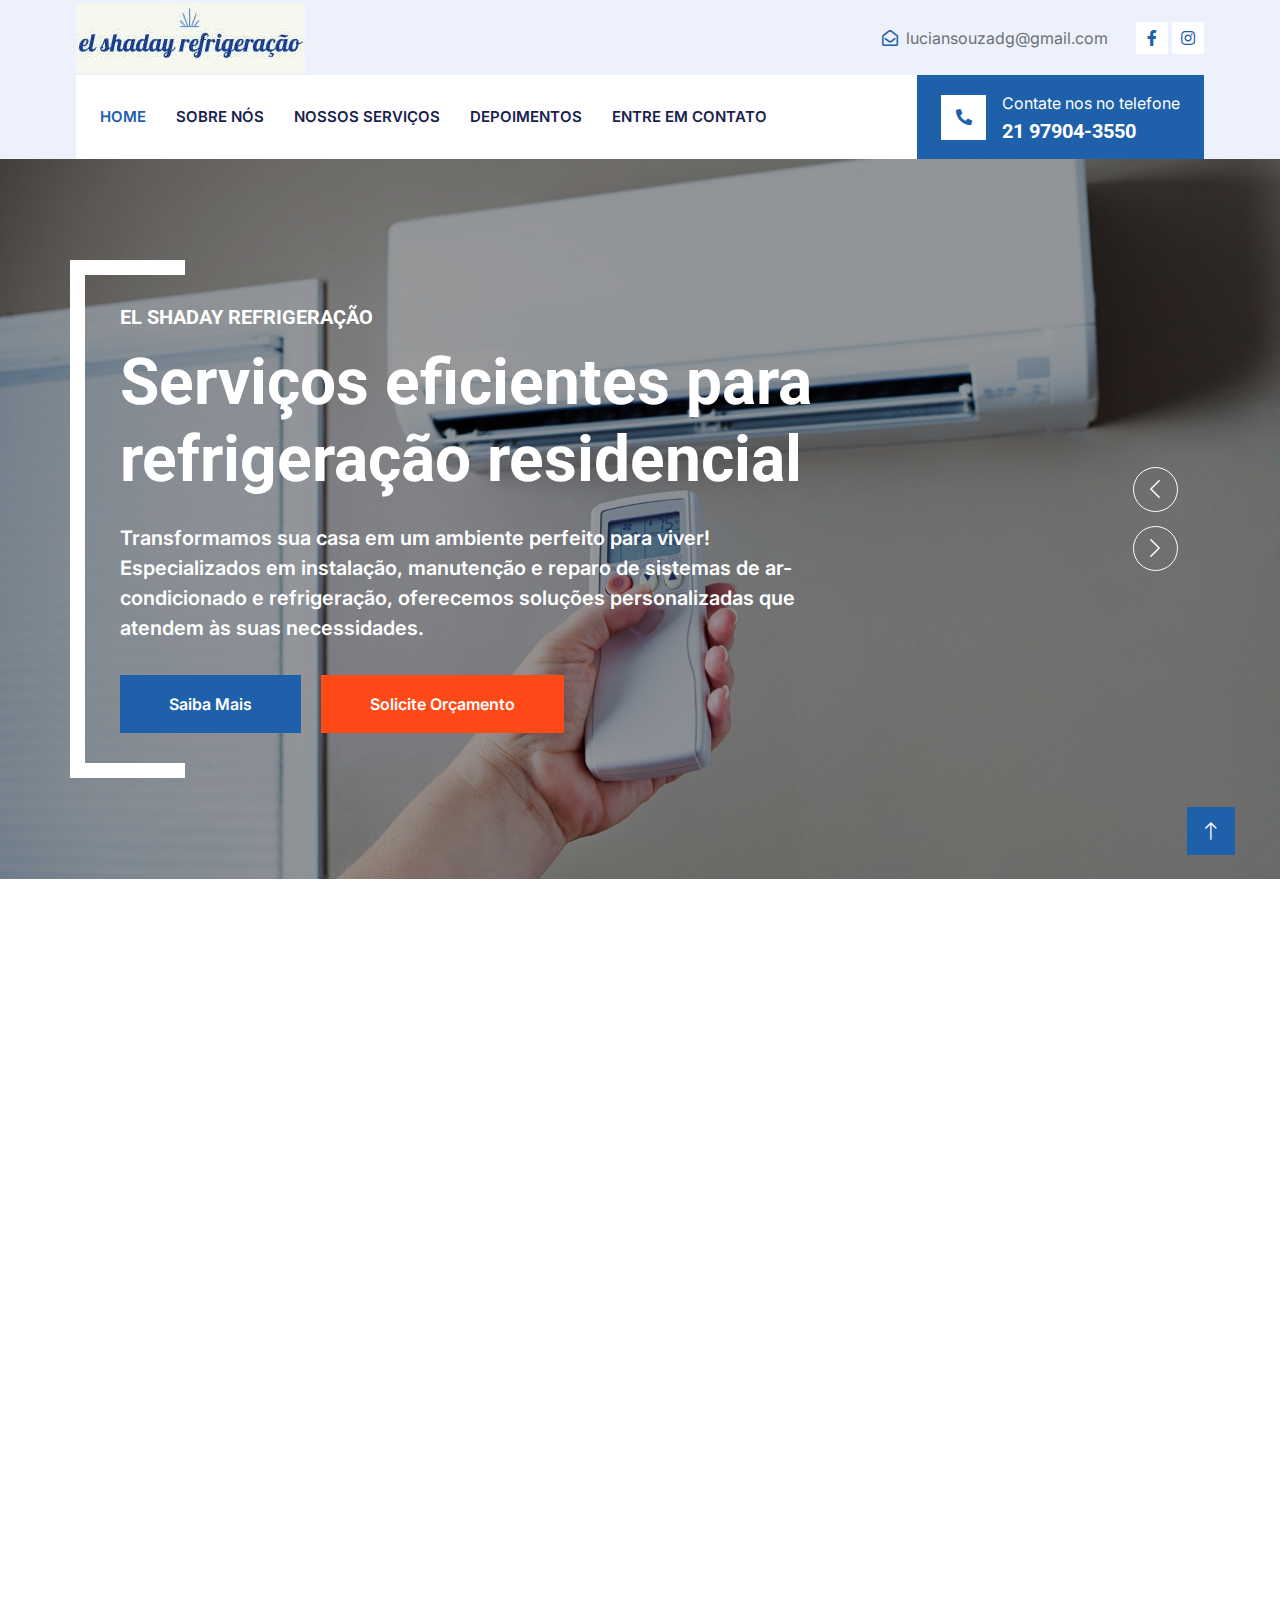
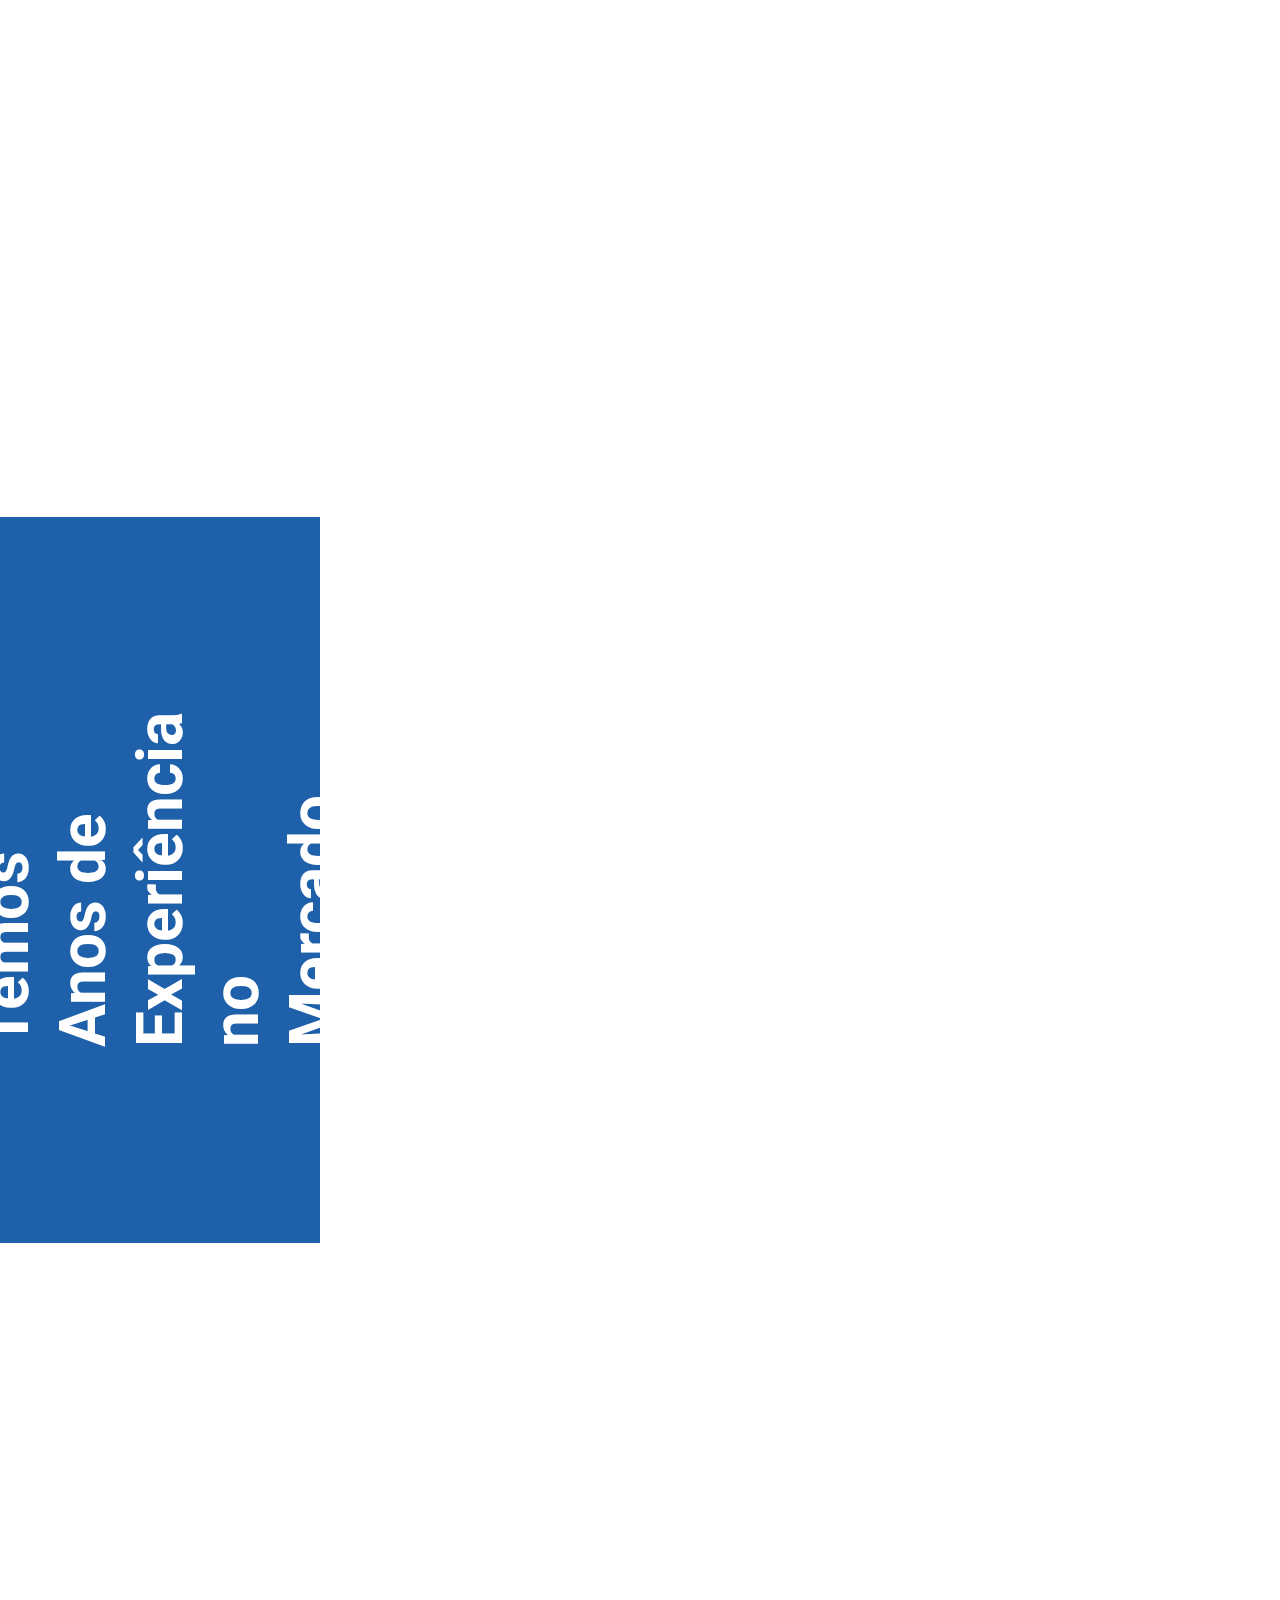
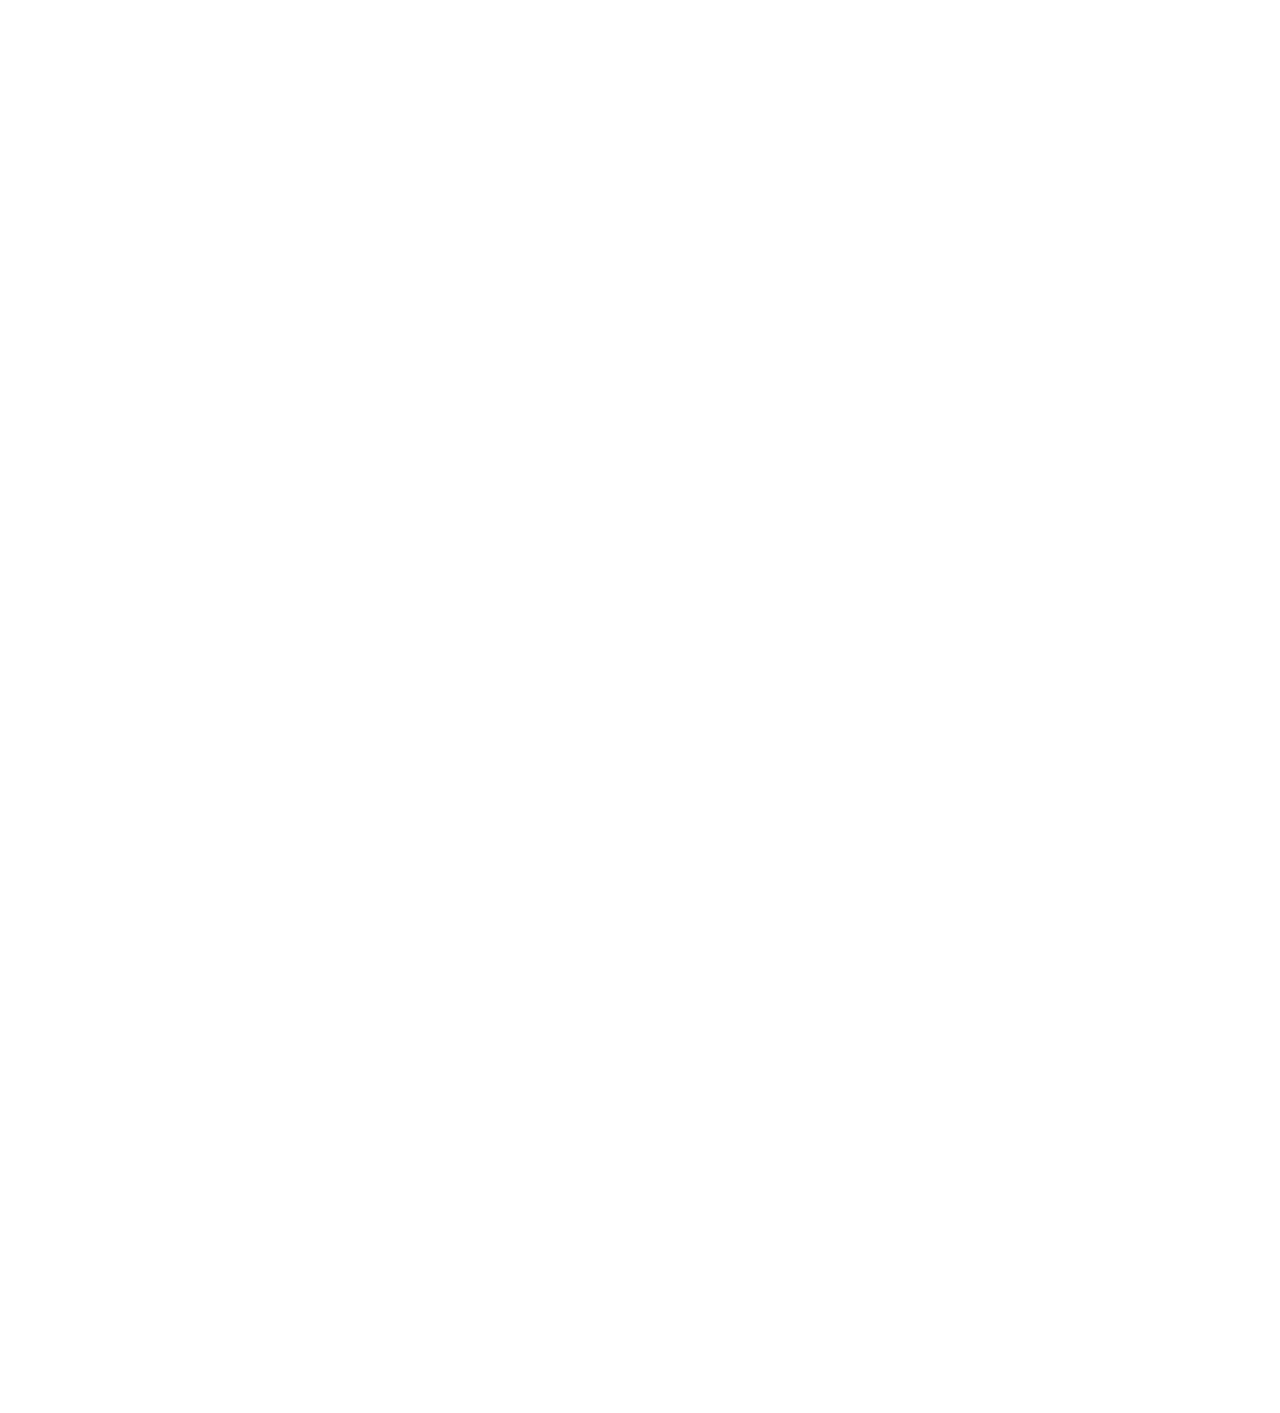
==== index.html @ 1638202d "Ajuste telefone" ====
<!DOCTYPE html>
<html lang="pt-br">

<head>
    <meta charset="utf-8">
    <title>El Shaday - Refrigeração</title>
    <meta content="width=device-width, initial-scale=1.0" name="viewport">
    <meta content="" name="keywords">
    <meta content="" name="description">

    <!-- Favicon -->
    <link href="img/favicon.ico" rel="icon">

    <!-- Google Web Fonts -->
    <link rel="preconnect" href="https://fonts.googleapis.com">
    <link rel="preconnect" href="https://fonts.gstatic.com" crossorigin>
    <link href="https://fonts.googleapis.com/css2?family=Inter:wght@400;600&family=Roboto:wght@500;700&display=swap" rel="stylesheet">

    <!-- Fonte dos Ícones Stylesheet -->
    <link href="https://cdnjs.cloudflare.com/ajax/libs/font-awesome/5.10.0/css/all.min.css" rel="stylesheet">
    <link href="https://cdn.jsdelivr.net/npm/bootstrap-icons@1.4.1/font/bootstrap-icons.css" rel="stylesheet">

    <!-- Bibliotecas do Stylesheet -->
    <link href="lib/animate/animate.min.css" rel="stylesheet">
    <link href="lib/owlcarousel/assets/owl.carousel.min.css" rel="stylesheet">
    <link href="lib/tempusdominus/css/tempusdominus-bootstrap-4.min.css" rel="stylesheet" />

    <!-- Customização do Stylesheet Bootstrap  -->
    <link href="css/bootstrap.min.css" rel="stylesheet">

    <!-- Stylesheet do Template -->
    <link href="css/style.css" rel="stylesheet">
</head>

<body>
    <!-- Loading de carregamento da página -->
    <div id="spinner" class="show bg-white position-fixed translate-middle w-100 vh-100 top-50 start-50 d-flex align-items-center justify-content-center">
        <div class="spinner-border text-primary" style="width: 3rem; height: 3rem;" role="status">
            <span class="sr-only">Loading...</span>
        </div>
    </div>
    <!-- Loading de carregamento da página -->


    <!-- Menu do topo do site -->
    <div class="container-fluid bg-light d-none d-lg-block">
        <div class="row align-items-center top-bar">
            <div class="col-lg-3 col-md-12 text-center text-lg-start">
                <a href="" class="navbar-brand m-0 p-0">
                    <img src="img/logo.jpg" alt="">
                </a>
            </div>
            <div class="col-lg-9 col-md-12 text-end">
                <div class="h-100 d-inline-flex align-items-center me-4">
                    <i class="far fa-envelope-open text-primary me-2"></i>
                    <p class="m-0">luciansouzadg@gmail.com</p>
                </div>
                <div class="h-100 d-inline-flex align-items-center">
                    <a class="btn btn-sm-square bg-white text-primary me-1" href=""><i class="fab fa-facebook-f"></i></a>
                    <a class="btn btn-sm-square bg-white text-primary me-0" href="https://www.instagram.com/elshadayrefrigeracao2013" target="_blank"><i class="fab fa-instagram"></i></a>
                </div>
            </div>
        </div>
    </div>
    <!-- Final do  menu do topo do site -->


    <!-- Início do Menu do Site -->
    <div class="container-fluid nav-bar bg-light">
        <nav class="navbar navbar-expand-lg navbar-light bg-white p-3 py-lg-0 px-lg-4">
            <button class="navbar-toggler" type="button" data-bs-toggle="collapse" data-bs-target="#navbarCollapse">
                <span class="fa fa-bars"></span>
            </button>
            <div class="collapse navbar-collapse" id="navbarCollapse">
                <div class="navbar-nav me-auto">
                    <a href="index.html" class="nav-item nav-link active" id="home">Home</a>
                    <a href="#about" class="nav-item nav-link">Sobre Nós</a>
                    <a href="#services" class="nav-item nav-link">Nossos Serviços</a>
                    <a href="#testimonial" class="nav-item nav-link">Depoimentos</a>
                    <a href="#request" class="nav-item nav-link">Entre em Contato</a>
                </div>
                <div class="mt-4 mt-lg-0 me-lg-n4 py-3 px-4 bg-primary d-flex align-items-center">
                    <div class="d-flex flex-shrink-0 align-items-center justify-content-center bg-white" style="width: 45px; height: 45px;">
                        <i class="fa fa-phone-alt text-primary"></i>
                    </div>
                    <div class="ms-3">
                        <p class="mb-1 text-white">Contate nos no telefone</p>
                        <h5 class="m-0 text-white">21 97904-3550</h5>
                    </div>
                </div>
            </div>
        </nav>
    </div>
    <!-- Final do Menu do Site -->

    <!-- Início do Carousel Da Home -->
    <div class="container-fluid p-0 mb-5">
        <div class="owl-carousel header-carousel position-relative">
            <div class="owl-carousel-item position-relative">
                <img class="img-fluid" src="img/carousel-1.jpg" alt="">
                <div class="position-absolute top-0 start-0 w-100 h-100 d-flex align-items-center" style="background: rgba(0, 0, 0, .4);">
                    <div class="container">
                        <div class="row justify-content-start">
                            <div class="col-10 col-lg-8">
                                <h5 class="text-white text-uppercase mb-3 animated slideInDown">El Shaday Refrigeração</h5>
                                <h1 class="display-3 text-white animated slideInDown mb-4">Serviços eficientes para refrigeração residencial</h1>
                                <p class="fs-5 fw-medium text-white mb-4 pb-2">Transformamos sua casa em um ambiente perfeito para viver! Especializados em instalação, manutenção e reparo de sistemas de ar-condicionado e refrigeração, oferecemos soluções personalizadas que atendem às suas necessidades.</p>
                                <a href="#about" class="btn btn-primary py-md-3 px-md-5 me-3 animated slideInLeft">Saiba Mais</a>
                                <a href="#contactus" class="btn btn-secondary py-md-3 px-md-5 animated slideInRight">Solicite Orçamento</a>
                            </div>
                        </div>
                    </div>
                </div>
            </div>
            <div class="owl-carousel-item position-relative">
                <img class="img-fluid" src="img/carousel-2.jpg" alt="">
                <div class="position-absolute top-0 start-0 w-100 h-100 d-flex align-items-center" style="background: rgba(0, 0, 0, .4);">
                    <div class="container">
                        <div class="row justify-content-start">
                            <div class="col-10 col-lg-8">
                                <h5 class="text-white text-uppercase mb-3 animated slideInDown">El Shaday Refrigeração</h5>
                                <h1 class="display-3 text-white animated slideInDown mb-4">Melhor qualidade para sua empresa</h1>
                                <p class="fs-5 fw-medium text-white mb-4 pb-2">Nosso serviço é especializado na instalação, manutenção e reparo de sistemas de refrigeração utilizados em ambientes empresariais. Além disso, o serviço pode oferecer soluções personalizadas para atender às necessidades específicas de cada negócio.</p>
                                <a href="#about" class="btn btn-primary py-md-3 px-md-5 me-3 animated slideInLeft">Saiba Mais</a>
                                <a href="#contactus" class="btn btn-secondary py-md-3 px-md-5 animated slideInRight">Solicite Orçamento</a>
                            </div>
                        </div>
                    </div>
                </div>
            </div>
        </div>
    </div>
    <!-- Final do Carousel Da Home -->

    <!-- Início da Seção Serviços -->
    <div class="container-xxl py-5">
        <div class="container">
            <div class="row g-4">
                <div class="col-lg-4 col-md-6 service-item-top wow fadeInUp" data-wow-delay="0.1s">
                    <div class="overflow-hidden">
                        <img class="img-fluid w-100 h-100" src="img/service-1.jpg" alt="">
                    </div>
                    <div class="d-flex align-items-center justify-content-between bg-light p-4">
                        <h5 class="text-truncate me-3 mb-0">Trabalhos Residenciais</h5>
                        <a class="btn btn-square btn-outline-primary border-2 border-white flex-shrink-0" href=""><i class="fa fa-arrow-right"></i></a>
                    </div>
                </div>
                <div class="col-lg-4 col-md-6 service-item-top wow fadeInUp" data-wow-delay="0.3s">
                    <div class="overflow-hidden">
                        <img class="img-fluid w-100 h-100" src="img/service-2.jpg" alt="">
                    </div>
                    <div class="d-flex align-items-center justify-content-between bg-light p-4">
                        <h5 class="text-truncate me-3 mb-0">Trabalhos Comerciais</h5>
                        <a class="btn btn-square btn-outline-primary border-2 border-white flex-shrink-0" href=""><i class="fa fa-arrow-right"></i></a>
                    </div>
                </div>
                <div class="col-lg-4 col-md-6 service-item-top wow fadeInUp" data-wow-delay="0.5s">
                    <div class="overflow-hidden">
                        <img class="img-fluid w-100 h-100" src="img/service-3.jpg" alt="">
                    </div>
                    <div class="d-flex align-items-center justify-content-between bg-light p-4">
                        <h5 class="text-truncate me-3 mb-0">Pinturas e Serviços em Geral</h5>
                        <a class="btn btn-square btn-outline-primary border-2 border-white flex-shrink-0" href=""><i class="fa fa-arrow-right"></i></a>
                    </div>
                </div>
            </div>
        </div>
    </div>
    <!-- Final da Seção Serviços -->

    <!-- Início da Seção Sobre Nós -->
    <div class="container-xxl py-5" id="about">
        <div class="container">
            <div class="row g-5">
                <div class="col-lg-6 wow fadeInUp" data-wow-delay="0.1s">
                    <h6 class="text-secondary text-uppercase">Sobre Nós</h6>
                    <h1 class="mb-4">Temos anos de experiência no mercado</h1>
                    <p class="mb-4">Uma empresa de refrigeração é especializada no fornecimento de soluções e serviços relacionados ao controle de temperatura, climatização e refrigeração para ambientes comerciais, industriais ou residenciais.</p>
                    <p>Além fazermos obras, pinturas e serviços em geral, oferecemos soluções completas para construção, reforma, manutenção e acabamento em imóveis residenciais, comerciais.</p>
                    <p class="fw-medium text-primary"><i class="fa fa-check text-success me-3"></i>Manutenções residencial e comercial de Ar Condicionados e geladeiras</p>
                    <p class="fw-medium text-primary"><i class="fa fa-check text-success me-3"></i>Reformas, Pinturas e Serviços em Geral</p>
                    <p class="fw-medium text-primary"><i class="fa fa-check text-success me-3"></i>Serviços de qualidade a preços acessíveis</p>
                    <div class="bg-primary d-flex align-items-center p-4 mt-5">
                        <div class="d-flex flex-shrink-0 align-items-center justify-content-center bg-white" style="width: 60px; height: 60px;">
                            <i class="fa fa-phone-alt fa-2x text-primary"></i>
                        </div>
                        <div class="ms-3">
                            <p class="fs-5 fw-medium mb-2 text-white">Contate nos no telefone</p>
                            <h3 class="m-0 text-white">21 97904-3550</h3>
                        </div>
                    </div>
                </div>
                <div class="col-lg-6 pt-4" style="min-height: 500px;">
                    <div class="position-relative h-100 wow fadeInUp" data-wow-delay="0.5s">
                        <img class="position-absolute img-fluid w-100 h-100" src="img/about-1.jpg" style="object-fit: cover; padding: 0 0 50px 100px;" alt="">
                        <img class="position-absolute start-0 bottom-0 img-fluid bg-white pt-2 pe-2 w-50 h-50" src="img/about-2.jpg" style="object-fit: cover;" alt="">
                    </div>
                </div>
            </div>
        </div>
    </div>
    <!-- Final da Seção Sobre Nós -->

    <!-- Início da Seção Serviços -->
    <div class="container-fluid py-5 px-4 px-lg-0" id="services">
        <div class="row g-0">
            <div class="col-lg-3 d-none d-lg-flex">
                <div class="d-flex align-items-center justify-content-center bg-primary w-100 h-100">
                    <h1 class="display-3 text-white m-0" style="transform: rotate(-90deg);">Temos Anos de Experiência no Mercado</h1>
                </div>
            </div>
            <div class="col-md-12 col-lg-9">
                <div class="ms-lg-5 ps-lg-5">
                    <div class="text-center text-lg-start wow fadeInUp" data-wow-delay="0.1s">
                        <h6 class="text-secondary text-uppercase">Nossos Serviços</h6>
                        <h1 class="mb-5">Explore todos os nossos Serviços</h1>
                    </div>
                    <div class="owl-carousel service-carousel position-relative wow fadeInUp" data-wow-delay="0.1s">
                        <div class="bg-light p-4">
                            <div class="d-flex align-items-center justify-content-center border border-5 border-white mb-4" style="width: 75px; height: 75px;">
                                <i class="fa fa-hammer fa-2x text-primary"></i>
                            </div>
                            <h4 class="mb-3">Reparos Domésticos</h4>
                            <p>Transforme seu lar em um espaço dos sonhos! Oferecemos serviços de reformas e obras com qualidade e dedicação.Desde pequenas mudanças até grandes projetos para sua residência.</p>
                            <p class="text-primary fw-medium"><i class="fa fa-check text-success me-2"></i>Serviço de Qualidade</p>
                            <p class="text-primary fw-medium"><i class="fa fa-check text-success me-2"></i>Satisfação dos nossos clientes</p>
                            <a href="#request" class="btn bg-white text-primary w-100 mt-2">Solicite já! <i class="fa fa-arrow-right text-secondary ms-2"></i></a>
                        </div>
                        <div class="bg-light p-4">
                            <div class="d-flex align-items-center justify-content-center border border-5 border-white mb-4" style="width: 75px; height: 75px;">
                                <i class="fa fa-snowflake fa-2x text-primary"></i>
                            </div>
                            <h4 class="mb-3">Refrigeração em Geral</h4>
                            <p>Mantenha seu ambiente fresco e confortável com nossos serviços de instalação e manutenção de ar-condicionados e geladeiras! Oferecemos soluções rápidas e eficientes para garantir o melhor desempenho dos seus aparelhos. </p>
                            <p class="text-primary fw-medium"><i class="fa fa-check text-success me-2"></i>Serviço de Qualidade</p>
                            <p class="text-primary fw-medium"><i class="fa fa-check text-success me-2"></i>Satisfação dos nossos clientes</p>
                            <a href="#request" class="btn bg-white text-primary w-100 mt-2">Solicite já! <i class="fa fa-arrow-right text-secondary ms-2"></i></a>
                        </div>
                        <div class="bg-light p-4">
                            <div class="d-flex align-items-center justify-content-center border border-5 border-white mb-4" style="width: 75px; height: 75px;">
                                <i class="fa fa-tint fa-2x text-primary"></i>
                            </div>
                            <h4 class="mb-3">Pintura e Serviços Gerais</h4>
                            <p>Dê uma nova vida aos seus ambientes com nossos serviços de pintura! Transformamos paredes e tetos com qualidade e profissionalismo, utilizando materiais de alta durabilidade.</p>
                            <p class="text-primary fw-medium"><i class="fa fa-check text-success me-2"></i>Serviço de Qualidade</p>
                            <p class="text-primary fw-medium"><i class="fa fa-check text-success me-2"></i>Satisfação dos nossos clientes</p>
                            <a href="#request" class="btn bg-white text-primary w-100 mt-2">Solicite já! <i class="fa fa-arrow-right text-secondary ms-2"></i></a>
                        </div>
                    </div>
                </div>
            </div>
        </div>
    </div>
    <!-- Final da Seção Serviços -->

    <!-- Início do Formulário Fale Conosco -->
    <div class="container-fluid my-5 px-0" id="request">
        <div class="container position-relative wow fadeInUp" data-wow-delay="0.1s" style="margin-top: 0%;" id="contactus">
            <div class="row justify-content-center">
                <div class="col-lg-8">
                    <div class="bg-light text-center p-5">
                        <h1 class="mb-4">Solicite Nossos Serviços</h1>
                        <form form action="https://formsubmit.co/marioreis1236@gmail.com" method="POST">
                            <div class="row g-3">
                                <div class="col-12 col-sm-6">
                                    <input type="text" name="Nome" class="form-control border-0" placeholder="Seu Nome" style="height: 55px;">
                                </div>
                                <div class="col-12 col-sm-6">
                                    <input type="email" name="Email" class="form-control border-0" placeholder="Seu Email" style="height: 55px;">
                                </div>
                                <div class="col-12 col-sm-6">
                                    <input type="text" name="Serviço" class="form-control border-0" placeholder="Qual o Serviço desejado?" style="height: 55px;">
                                </div>
                                <div class="col-12 col-sm-6">
                                    <input type="number" name="Telefone" class="form-control border-0" placeholder="Digite seu Telefone" style="height: 55px;">
                                </div>
                                <div class="col-12-sm-12">
                                    <textarea class="form-control border-0" name="Texto" placeholder="Digite alguma informação adicional"></textarea>
                                </div>
                                <div>
                                    <input type="hidden" name="_next" value="https://elshadayrefrigeracao.netlify.app/contact.html" />
                                    <input type="hidden" name="_captcha" value="false" />
                                </div>
                                <div class="col-12">
                                    <button class="btn btn-primary w-100 py-3" type="submit">Enviar</button>
                                </div>
                            </div>
                        </form>
                    </div>
                </div>
            </div>
        </div>
    </div>
    <!-- Booking End -->

    <!-- Início dos depoimentos -->
    <div class="container-xxl py-5 wow fadeInUp" data-wow-delay="0.1s" id="testimonial">
        <div class="container">
            <div class="text-center">
                <h6 class="text-secondary text-uppercase">Depoimentos</h6>
                <h1 class="mb-5">O que nossos clientes falam!</h1>
            </div>
            <div class="owl-carousel testimonial-carousel position-relative wow fadeInUp" data-wow-delay="0.1s">
                <div class="testimonial-item text-center">
                    <div class="testimonial-text bg-light text-center p-4 mb-4">
                        <p class="mb-0">Contratei a empresa para instalar um sistema de ar-condicionado na minha casa e também para realizar algumas reformas. O atendimento foi excelente e a equipe muito profissional. O resultado final superou minhas expectativas. Agora, estou muito mais confortável em casa!</p>
                    </div>
                    <img class="bg-light rounded-circle p-2 mx-auto mb-2" src="img/testimonial-1.jpg" style="width: 80px; height: 80px;">
                    <div class="mb-2">
                        <small class="fa fa-star text-secondary"></small>
                        <small class="fa fa-star text-secondary"></small>
                        <small class="fa fa-star text-secondary"></small>
                        <small class="fa fa-star text-secondary"></small>
                        <small class="fa fa-star text-secondary"></small>
                    </div>
                    <h5 class="mb-1">Cliente 1</h5>
                </div>
                <div class="testimonial-item text-center">
                    <div class="testimonial-text bg-light text-center p-4 mb-4">
                        <p class="mb-0">Fiquei extremamente satisfeito com o serviço de refrigeração e as obras que fiz com essa equipe. Eles foram rápidos, eficientes e cumpriram todos os prazos. O clima na minha casa melhorou muito! Melhorou muito o bem estar na nossa residência!</p>
                    </div>
                    <img class="bg-light rounded-circle p-2 mx-auto mb-2" src="img/testimonial-2.jpg" style="width: 80px; height: 80px;">
                    <div class="mb-2">
                        <small class="fa fa-star text-secondary"></small>
                        <small class="fa fa-star text-secondary"></small>
                        <small class="fa fa-star text-secondary"></small>
                        <small class="fa fa-star text-secondary"></small>
                        <small class="fa fa-star text-secondary"></small>
                    </div>
                    <h5 class="mb-1">Cliente 2</h5>
                </div>
                <div class="testimonial-item text-center">
                    <div class="testimonial-text bg-light text-center p-4 mb-4">
                        <p class="mb-0">Eu tinha uma necessidade urgente de consertar meu ar-condicionado e também queria fazer algumas pequenas reformas. A equipe foi super atenciosa e resolveu tudo em tempo recorde. O serviço é de alta qualidade, e eu não poderia estar mais feliz!</p>
                    </div>
                    <img class="bg-light rounded-circle p-2 mx-auto mb-2" src="img/testimonial-3.jpg" style="width: 80px; height: 80px;">
                    <div class="mb-2">
                        <small class="fa fa-star text-secondary"></small>
                        <small class="fa fa-star text-secondary"></small>
                        <small class="fa fa-star text-secondary"></small>
                        <small class="fa fa-star text-secondary"></small>
                        <small class="fa fa-star text-secondary"></small>
                    </div>
                    <h5 class="mb-1">Cliente 3</h5>
                </div>
                <div class="testimonial-item text-center">
                    <div class="testimonial-text bg-light text-center p-4 mb-4">
                        <p class="mb-0">Desde o primeiro contato, a equipe se mostrou muito profissional e disposta a ajudar. Fiz a instalação de um novo sistema de refrigeração e também uma reforma no meu escritório. O trabalho ficou impecável e a comunicação foi excelente. Super recomendo!</p>
                    </div>
                    <img class="bg-light rounded-circle p-2 mx-auto mb-2" src="img/testimonial-4.jpg" style="width: 80px; height: 80px;">
                    <div class="mb-2">
                        <small class="fa fa-star text-secondary"></small>
                        <small class="fa fa-star text-secondary"></small>
                        <small class="fa fa-star text-secondary"></small>
                        <small class="fa fa-star text-secondary"></small>
                        <small class="fa fa-star text-secondary"></small>
                    </div>
                    <h5 class="mb-1">Cliente 4</h5>
                </div>
            </div>
        </div>
    </div>
     <!-- Final dos depoimentos -->

     <!-- Início do Rodapé -->
    <div class="container-fluid bg-dark text-light footer pt-5 mt-5 wow fadeIn" data-wow-delay="0.1s">
        <div class="container py-5">
            <div class="row g-5">
                <div class="col-lg-3 col-md-6">
                    <h4 class="text-light mb-4">Endereço</h4>
                    <p class="mb-2"><i class="fa fa-map-marker-alt me-3"></i>Rua XXXXXXX, Bairro XXXXx, Rio de Janeiro - RJ</p>
                    <p class="mb-2"><i class="fa fa-phone-alt me-3"></i>21 97904-3550</p>
                    <p class="mb-2"><i class="fa fa-envelope me-3"></i>luciansouzadg@gmail.com</p>
                    <div class="d-flex pt-2">
                        <a class="btn btn-outline-light btn-social" href=""><i class="fab fa-facebook-f"></i></a>
                        <a class="btn btn-outline-light btn-social" href="https://www.instagram.com/elshadayrefrigeracao2013" target="_blank"><i class="fab fa-instagram"></i></a>
                        <a class="btn btn-outline-light btn-social" href=""><i class="fab fa-youtube"></i></a>
                    </div>
                </div>
                <div class="col-lg-3 col-md-6">
                    <h4 class="text-light mb-4">Horários de Funcionamento</h4>
                    <h6 class="text-light">Segunda - Sábados:</h6>
                    <p class="mb-4">09.00 AM - 18.00 PM</p>
                </div>
                <div class="col-lg-3 col-md-6">
                    <h4 class="text-light mb-4">Serviços</h4>
                    <p class="mb-4">Manutenção e Instalação de Ar Condicionado</p>
                    <p class="mb-4">Manutenção de Geladeiras e Frezzer</p>
                    <p class="mb-4">Hidráulica, Alvenaria, Ladrilho</p>
                    <p class="mb-4">Pintura e Serviços em Geral</p>
                </div>
            </div>
        </div>
        <div class="container">
            <div class="copyright">
                <div class="row">
                    <div class="col-md-6 text-center text-md-start mb-3 mb-md-0">
                        &copy; <a class="border-bottom" href="#">Mario Reis</a>, All Right Reserved.
                    </div>
                </div>
            </div>
        </div>
    </div>
    <!-- Final do Rodapé -->

    <!-- Botão voltar ao Topo -->
    <a href="#Home" class="btn btn-lg btn-primary btn-lg-square rounded-0 back-to-top"><i class="bi bi-arrow-up"></i></a>

    <!-- Bibliotecas JavaScript -->
    <script src="https://code.jquery.com/jquery-3.4.1.min.js"></script>
    <script src="https://cdn.jsdelivr.net/npm/bootstrap@5.0.0/dist/js/bootstrap.bundle.min.js"></script>
    <script src="lib/wow/wow.min.js"></script>
    <script src="lib/easing/easing.min.js"></script>
    <script src="lib/waypoints/waypoints.min.js"></script>
    <script src="lib/counterup/counterup.min.js"></script>
    <script src="lib/owlcarousel/owl.carousel.min.js"></script>
    <script src="lib/tempusdominus/js/moment.min.js"></script>
    <script src="lib/tempusdominus/js/moment-timezone.min.js"></script>
    <script src="lib/tempusdominus/js/tempusdominus-bootstrap-4.min.js"></script>

    <!-- Template Javascript -->
    <script src="js/main.js"></script>
</body>

</html>
---- css/style.css ----
/********** Template CSS **********/
:root {
    --primary: #1E60AA;
    --secondary: #FF4917;
    --light: #EDF1FC;
    --dark: #17224D;
}

.fw-medium {
    font-weight: 600 !important;
}

.back-to-top {
    position: fixed;
    display: none;
    right: 45px;
    bottom: 45px;
    z-index: 99;
}


/*** Spinner ***/
#spinner {
    opacity: 0;
    visibility: hidden;
    transition: opacity .5s ease-out, visibility 0s linear .5s;
    z-index: 99999;
}

#spinner.show {
    transition: opacity .5s ease-out, visibility 0s linear 0s;
    visibility: visible;
    opacity: 1;
}


/*** Button ***/
.btn {
    font-weight: 600;
    transition: .5s;
}

.btn.btn-primary,
.btn.btn-secondary {
    color: #FFFFFF;
}

.btn-square {
    width: 38px;
    height: 38px;
}

.btn-sm-square {
    width: 32px;
    height: 32px;
}

.btn-lg-square {
    width: 48px;
    height: 48px;
}

.btn-square,
.btn-sm-square,
.btn-lg-square {
    padding: 0;
    display: flex;
    align-items: center;
    justify-content: center;
    font-weight: normal;
}


/*** Navbar ***/
.top-bar {
    height: 75px;
    padding: 0 4rem;
}

.nav-bar {
    position: relative;
    padding: 0 4.75rem;
    transition: .5s;
    z-index: 9999;
}

.nav-bar.sticky-top {
    position: sticky;
    padding: 0;
    z-index: 9999;
}

.navbar .dropdown-toggle::after {
    border: none;
    content: "\f107";
    font-family: "Font Awesome 5 Free";
    font-weight: 900;
    vertical-align: middle;
    margin-left: 8px;
}

.navbar-light .navbar-nav .nav-link {
    margin-right: 30px;
    padding: 25px 0;
    color: var(--dark);
    font-size: 15px;
    font-weight: 600;
    text-transform: uppercase;
    outline: none;
}

.navbar-light .navbar-nav .nav-link:hover,
.navbar-light .navbar-nav .nav-link.active {
    color: var(--primary);
}

@media (max-width: 991.98px) {
    .nav-bar {
        padding: 0;
    }

    .navbar-light .navbar-nav .nav-link  {
        margin-right: 0;
        padding: 10px 0;
    }

    .navbar-light .navbar-nav {
        margin-top: 1rem;
        padding-top: 1rem;
        border-top: 1px solid #EEEEEE;
    }
}

@media (min-width: 992px) {
    .navbar .nav-item .dropdown-menu {
        display: block;
        border: none;
        margin-top: 0;
        top: 150%;
        opacity: 0;
        visibility: hidden;
        transition: .5s;
    }

    .navbar .nav-item:hover .dropdown-menu {
        top: 100%;
        visibility: visible;
        transition: .5s;
        opacity: 1;
    }
}


/*** Header ***/
.header-carousel .container,
.page-header .container {
    position: relative;
    padding: 45px 0 45px 35px;
    border-left: 15px solid #FFFFFF;
}

.header-carousel .container::before,
.header-carousel .container::after,
.page-header .container::before,
.page-header .container::after {
    position: absolute;
    content: "";
    top: 0;
    left: 0;
    width: 100px;
    height: 15px;
    background: #FFFFFF;
}

.header-carousel .container::after,
.page-header .container::after {
    top: 100%;
    margin-top: -15px;
}

@media (max-width: 768px) {
    .header-carousel .owl-carousel-item {
        position: relative;
        min-height: 500px;
    }
    
    .header-carousel .owl-carousel-item img {
        position: absolute;
        width: 100%;
        height: 100%;
        object-fit: cover;
    }

    .header-carousel .owl-carousel-item h5,
    .header-carousel .owl-carousel-item p {
        font-size: 14px !important;
        font-weight: 400 !important;
    }

    .header-carousel .owl-carousel-item h1 {
        font-size: 30px;
        font-weight: 600;
    }
}

.header-carousel .owl-nav {
    position: absolute;
    top: 50%;
    right: 8%;
    transform: translateY(-50%);
    display: flex;
    flex-direction: column;
}

.header-carousel .owl-nav .owl-prev,
.header-carousel .owl-nav .owl-next {
    margin: 7px 0;
    width: 45px;
    height: 45px;
    display: flex;
    align-items: center;
    justify-content: center;
    color: #FFFFFF;
    background: transparent;
    border: 1px solid #FFFFFF;
    border-radius: 45px;
    font-size: 22px;
    transition: .5s;
}

.header-carousel .owl-nav .owl-prev:hover,
.header-carousel .owl-nav .owl-next:hover {
    background: var(--primary);
    border-color: var(--primary);
}

.page-header {
    background: linear-gradient(rgba(0, 0, 0, .4), rgba(0, 0, 0, .4)), url(../img/bg.jpg) center center no-repeat;
    background-size: cover;
}

.breadcrumb-item + .breadcrumb-item::before {
    color: var(--light);
}


/*** Facts ***/
.fact {
    background: linear-gradient(rgba(0, 0, 0, .4), rgba(0, 0, 0, .4)), url(../img/bg.jpg) center center no-repeat;
    background-size: cover;
}


/*** Service ***/
.service-item-top img {
    transition: .5s;
}

.service-item-top:hover img {
    transform: scale(1.1);
}

.service-carousel .owl-dots {
    margin-top: 24px;
    display: flex;
    align-items: flex-end;
    justify-content: center;
}

.service-carousel .owl-dot {
    position: relative;
    display: inline-block;
    margin: 0 5px;
    width: 15px;
    height: 15px;
    background: var(--primary);
    border: 5px solid var(--light);
    transition: .5s;
}

.service-carousel .owl-dot.active {
    background: var(--light);
    border-color: var(--primary);
}


/*** Booking ***/
.video {
    position: relative;
    padding: 8rem 0 12rem 0;
    background: linear-gradient(rgba(0, 0, 0, .4), rgba(0, 0, 0, .4)), url(../img/carousel-1.jpg) center center no-repeat;
    background-size: cover;
    display: flex;
    flex-direction: column;
    align-items: center;
    justify-content: center;
}

.video .btn-play {
    position: relative;
    box-sizing: content-box;
    display: block;
    width: 32px;
    height: 44px;
    border-radius: 50%;
    border: none;
    outline: none;
    padding: 18px 20px 18px 28px;
    margin-bottom: 4rem;
}

.video .btn-play:before {
    content: "";
    position: absolute;
    z-index: 0;
    left: 50%;
    top: 50%;
    transform: translateX(-50%) translateY(-50%);
    display: block;
    width: 100px;
    height: 100px;
    background: #FFFFFF;
    border-radius: 50%;
    animation: pulse-border 1500ms ease-out infinite;
}

.video .btn-play:after {
    content: "";
    position: absolute;
    z-index: 1;
    left: 50%;
    top: 50%;
    transform: translateX(-50%) translateY(-50%);
    display: block;
    width: 100px;
    height: 100px;
    background: #FFFFFF;
    border-radius: 50%;
    transition: all 200ms;
}

.video .btn-play img {
    position: relative;
    z-index: 3;
    max-width: 100%;
    width: auto;
    height: auto;
}

.video .btn-play span {
    display: block;
    position: relative;
    z-index: 3;
    width: 0;
    height: 0;
    border-left: 32px solid var(--primary);
    border-top: 22px solid transparent;
    border-bottom: 22px solid transparent;
}

@keyframes pulse-border {
    0% {
        transform: translateX(-50%) translateY(-50%) translateZ(0) scale(1);
        opacity: 1;
    }

    100% {
        transform: translateX(-50%) translateY(-50%) translateZ(0) scale(1.5);
        opacity: 0;
    }
}

#videoModal {
    z-index: 99999;
}

#videoModal .modal-dialog {
    position: relative;
    max-width: 800px;
    margin: 60px auto 0 auto;
}

#videoModal .modal-body {
    position: relative;
    padding: 0px;
}

#videoModal .close {
    position: absolute;
    width: 30px;
    height: 30px;
    right: 0px;
    top: -30px;
    z-index: 999;
    font-size: 30px;
    font-weight: normal;
    color: #FFFFFF;
    background: #000000;
    opacity: 1;
}

.bootstrap-datetimepicker-widget.bottom {
    top: auto !important;
}

.bootstrap-datetimepicker-widget .table * {
    border-bottom-width: 0px;
}

.bootstrap-datetimepicker-widget .table th {
    font-weight: 500;
}

.bootstrap-datetimepicker-widget.dropdown-menu {
    padding: 10px;
    border-radius: 2px;
}

.bootstrap-datetimepicker-widget table td.active,
.bootstrap-datetimepicker-widget table td.active:hover {
    background: var(--primary);
}

.bootstrap-datetimepicker-widget table td.today::before {
    border-bottom-color: var(--primary);
}


/*** Team ***/
.team-item img {
    transition: .5s;
}

.team-item:hover img {
    transform: scale(1.1);
}

.team-item .team-text {
    height: 90px;
    overflow: hidden;
}

.team-item .team-text .bg-light,
.team-item .team-text .bg-primary {
    position: relative;
    height: 90px;
    display: flex;
    align-items: center;
    justify-content: center;
    flex-direction: column;
    transition: .5s;
}

.team-item .team-text .bg-primary {
    flex-direction: row;
}

.team-item:hover .team-text .bg-light {
    margin-top: -90px;
}

.team-item .team-text .bg-primary .btn {
    color: var(--primary);
    background: #FFFFFF;
}

.team-item .team-text .bg-primary .btn:hover {
    color: #FFFFFF;
    background: var(--secondary)
}


/*** Testimonial ***/
.testimonial-carousel .owl-item .testimonial-text,
.testimonial-carousel .owl-item.center .testimonial-text * {
    position: relative;
    transition: .5s;
}

.testimonial-carousel .owl-item.center .testimonial-text {
    background: var(--primary) !important;
}

.testimonial-carousel .owl-item.center .testimonial-text * {
    color: #FFFFFF !important;
}

.testimonial-carousel .owl-item .testimonial-text::after {
    position: absolute;
    content: "";
    width: 0;
    height: 0;
    left: 50%;
    bottom: -30px;
    transform: translateX(-50%);
    border: 15px solid;
    border-color: var(--light) transparent transparent transparent;
    transition: .5s;

}

.testimonial-carousel .owl-item.center .testimonial-text::after {
    border-color: var(--primary) transparent transparent transparent;
}

.testimonial-carousel .owl-nav {
    position: absolute;
    width: 350px;
    bottom: 100px;
    left: 50%;
    transform: translateX(-50%);
    display: flex;
    justify-content: space-between;
    opacity: 0;
    transition: .5s;
    z-index: 1;
}

.testimonial-carousel:hover .owl-nav {
    width: 300px;
    opacity: 1;
}

.testimonial-carousel .owl-nav .owl-prev,
.testimonial-carousel .owl-nav .owl-next {
    font-size: 30px;
    color: var(--primary);
}

.testimonial-carousel .owl-nav .owl-prev:hover,
.testimonial-carousel .owl-nav .owl-next:hover {
    color: var(--dark);
}


/*** Footer ***/
.footer .btn.btn-social {
    margin-right: 5px;
    width: 35px;
    height: 35px;
    display: flex;
    align-items: center;
    justify-content: center;
    color: var(--light);
    border: 1px solid #FFFFFF;
    border-radius: 35px;
    transition: .3s;
}

.footer .btn.btn-social:hover {
    color: var(--primary);
}

.footer .btn.btn-link {
    display: block;
    margin-bottom: 5px;
    padding: 0;
    text-align: left;
    color: #FFFFFF;
    font-size: 15px;
    font-weight: normal;
    text-transform: capitalize;
    transition: .3s;
}

.footer .btn.btn-link::before {
    position: relative;
    content: "\f105";
    font-family: "Font Awesome 5 Free";
    font-weight: 900;
    margin-right: 10px;
}

.footer .btn.btn-link:hover {
    letter-spacing: 1px;
    box-shadow: none;
}

.footer .copyright {
    padding: 25px 0;
    font-size: 15px;
    border-top: 1px solid rgba(256, 256, 256, .1);
}

.footer .copyright a {
    color: var(--light);
}
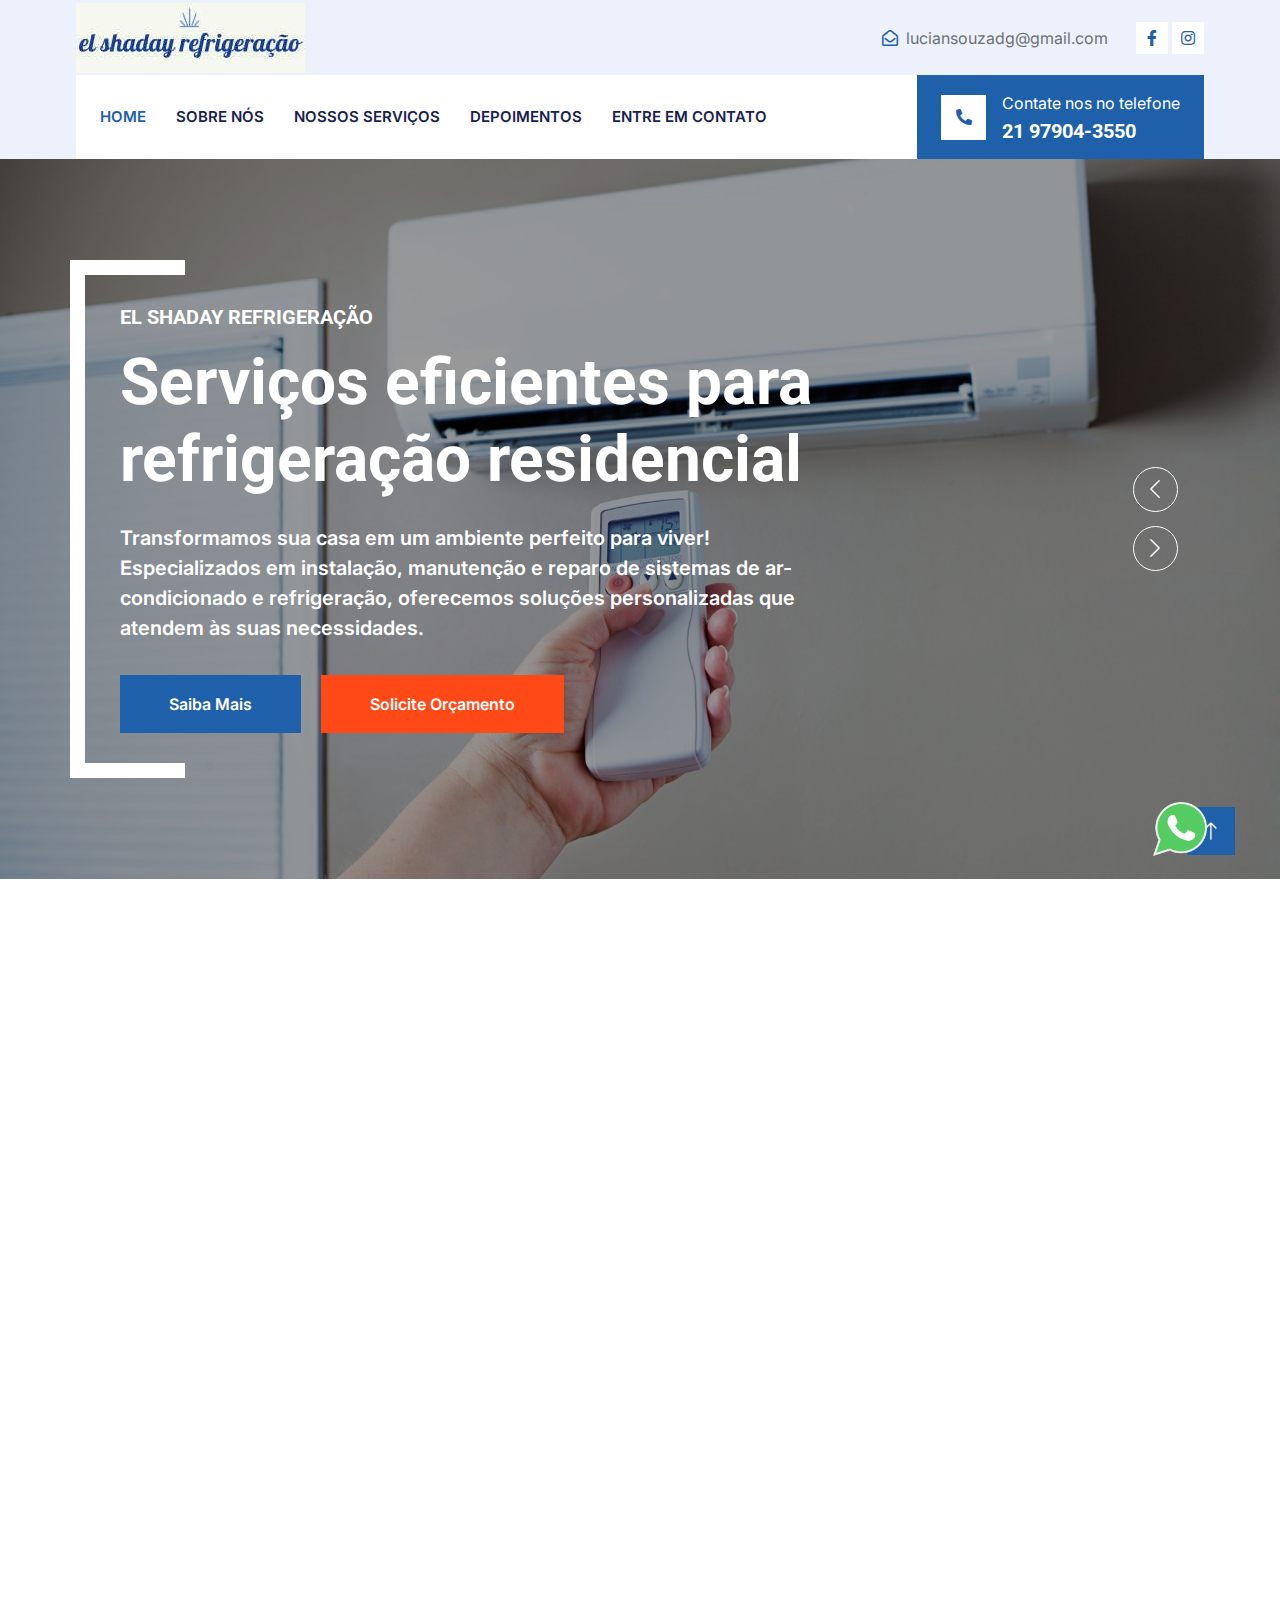
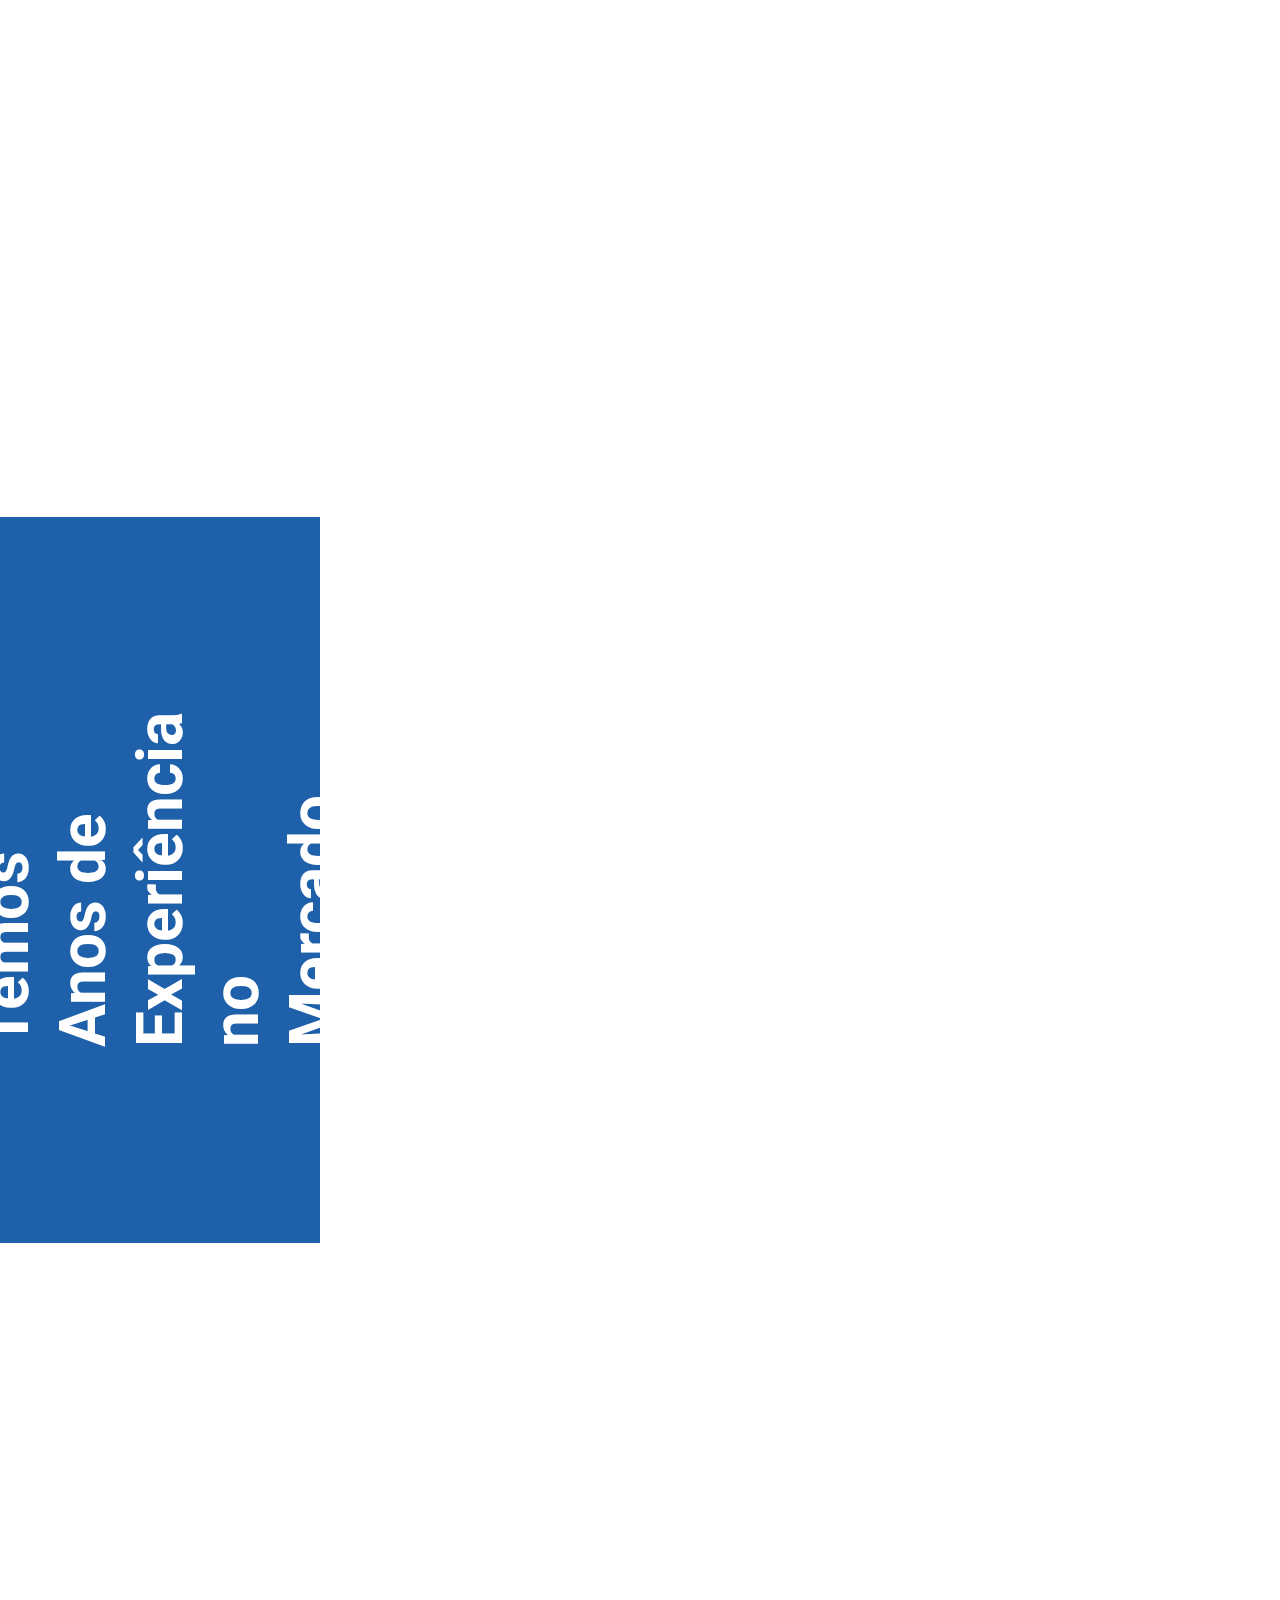
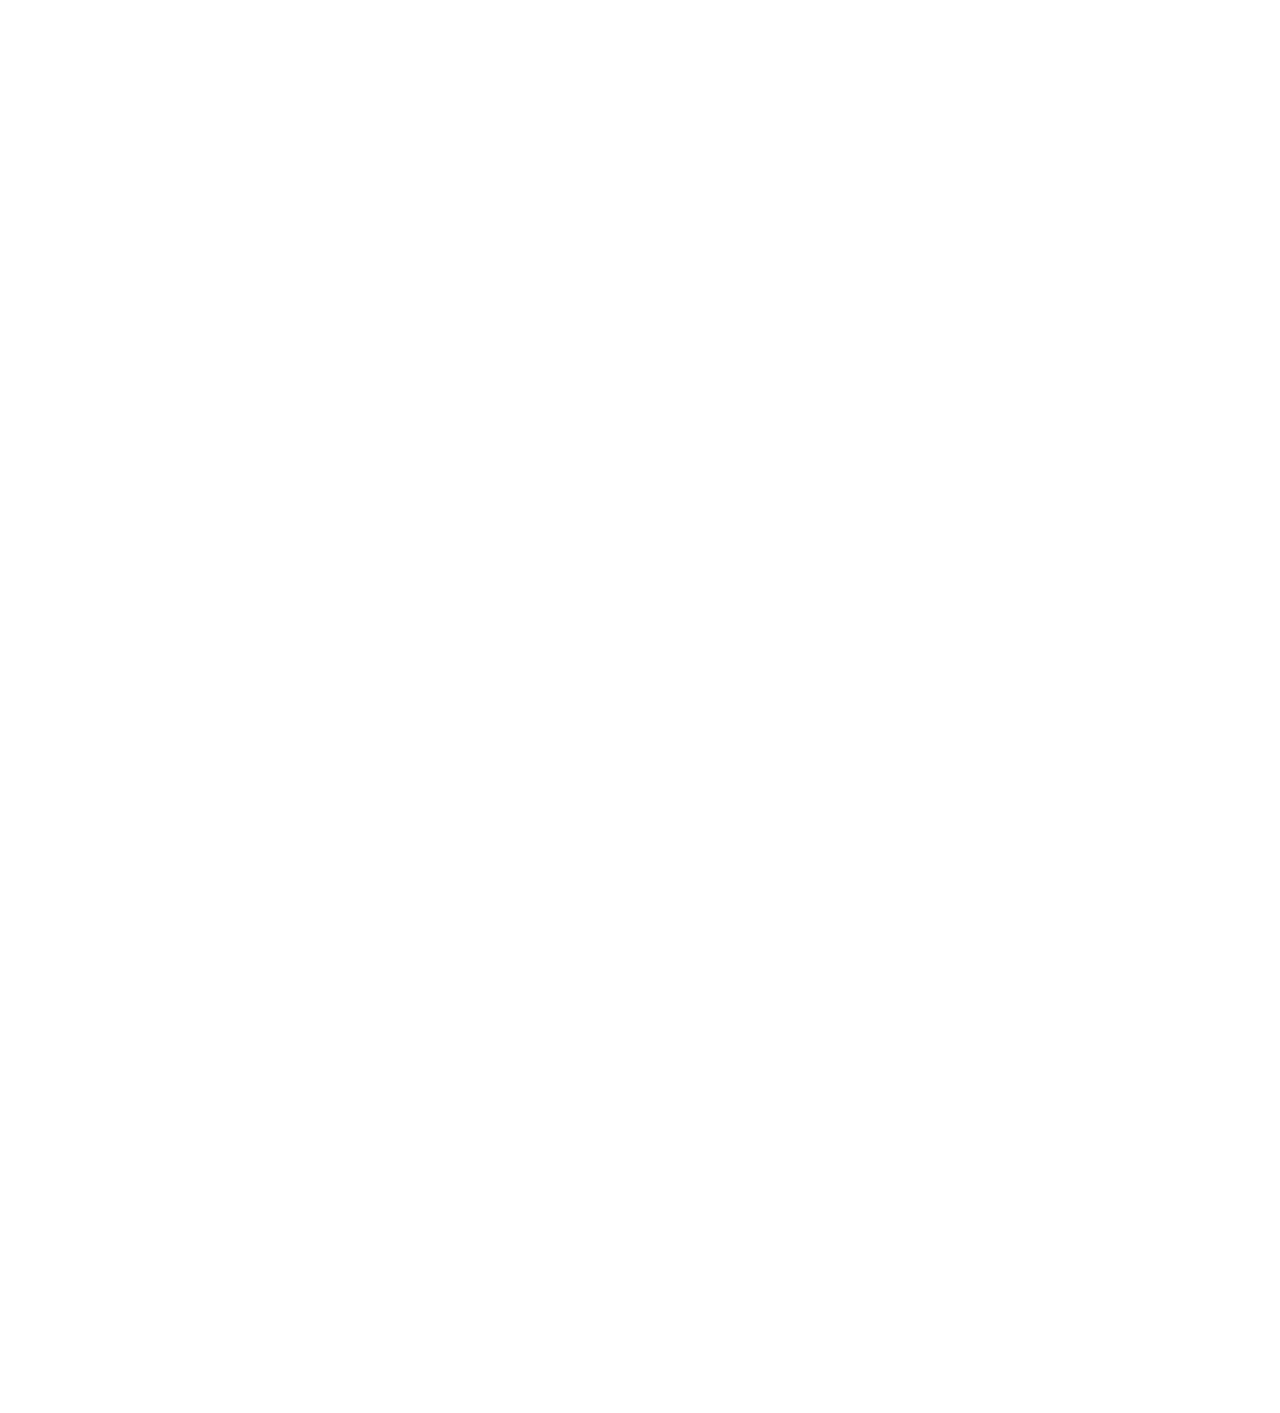
==== commit 0801d67f: "Adição do botão wpp e ajuste no rodapé" ====
--- a/index.html
+++ b/index.html
@@ -31,6 +31,16 @@
     <!-- Stylesheet do Template -->
     <link href="css/style.css" rel="stylesheet">
 </head>
+
+<!-- Google tag (gtag.js) -->
+<script async src="https://www.googletagmanager.com/gtag/js?id=G-8V45EX25VG"></script>
+<script>
+  window.dataLayer = window.dataLayer || [];
+  function gtag(){dataLayer.push(arguments);}
+  gtag('js', new Date());
+
+  gtag('config', 'G-8V45EX25VG');
+</script>
 
 <body>
     <!-- Loading de carregamento da página -->
@@ -142,7 +152,7 @@
                     </div>
                     <div class="d-flex align-items-center justify-content-between bg-light p-4">
                         <h5 class="text-truncate me-3 mb-0">Trabalhos Residenciais</h5>
-                        <a class="btn btn-square btn-outline-primary border-2 border-white flex-shrink-0" href=""><i class="fa fa-arrow-right"></i></a>
+                        <a class="btn btn-square btn-outline-primary border-2 border-white flex-shrink-0" href="#request"><i class="fa fa-arrow-right"></i></a>
                     </div>
                 </div>
                 <div class="col-lg-4 col-md-6 service-item-top wow fadeInUp" data-wow-delay="0.3s">
@@ -151,7 +161,7 @@
                     </div>
                     <div class="d-flex align-items-center justify-content-between bg-light p-4">
                         <h5 class="text-truncate me-3 mb-0">Trabalhos Comerciais</h5>
-                        <a class="btn btn-square btn-outline-primary border-2 border-white flex-shrink-0" href=""><i class="fa fa-arrow-right"></i></a>
+                        <a class="btn btn-square btn-outline-primary border-2 border-white flex-shrink-0" href="#request"><i class="fa fa-arrow-right"></i></a>
                     </div>
                 </div>
                 <div class="col-lg-4 col-md-6 service-item-top wow fadeInUp" data-wow-delay="0.5s">
@@ -160,7 +170,7 @@
                     </div>
                     <div class="d-flex align-items-center justify-content-between bg-light p-4">
                         <h5 class="text-truncate me-3 mb-0">Pinturas e Serviços em Geral</h5>
-                        <a class="btn btn-square btn-outline-primary border-2 border-white flex-shrink-0" href=""><i class="fa fa-arrow-right"></i></a>
+                        <a class="btn btn-square btn-outline-primary border-2 border-white flex-shrink-0" href="#request"><i class="fa fa-arrow-right"></i></a>
                     </div>
                 </div>
             </div>
@@ -368,7 +378,7 @@
             <div class="row g-5">
                 <div class="col-lg-3 col-md-6">
                     <h4 class="text-light mb-4">Endereço</h4>
-                    <p class="mb-2"><i class="fa fa-map-marker-alt me-3"></i>Rua XXXXXXX, Bairro XXXXx, Rio de Janeiro - RJ</p>
+                    <p class="mb-2"><i class="fa fa-map-marker-alt me-3"></i>São Cristóvão, Rio de Janeiro - RJ</p>
                     <p class="mb-2"><i class="fa fa-phone-alt me-3"></i>21 97904-3550</p>
                     <p class="mb-2"><i class="fa fa-envelope me-3"></i>luciansouzadg@gmail.com</p>
                     <div class="d-flex pt-2">
@@ -402,6 +412,13 @@
         </div>
     </div>
     <!-- Final do Rodapé -->
+
+    <!-- Botão Contato pelo Whatsapp -->
+    <div class="whatsapp">
+        <a href="https://wa.me/5521979043550" target="_blank">
+        <img src="img/whatsapp.png" width="72" alt="Fale Conosco pelo WhatsApp" title="Fale Conosco pelo WhatsApp" />
+    </a>
+    </div>
 
     <!-- Botão voltar ao Topo -->
     <a href="#Home" class="btn btn-lg btn-primary btn-lg-square rounded-0 back-to-top"><i class="bi bi-arrow-up"></i></a>
--- a/css/style.css
+++ b/css/style.css
@@ -532,6 +532,14 @@
     color: var(--dark);
 }
 
+/*** Botão WhatsApp ***/
+
+.whatsapp {
+    position: fixed;
+    bottom: 35px;
+    right: 5%;
+    z-index: 9999;
+}
 
 /*** Footer ***/
 .footer .btn.btn-social {
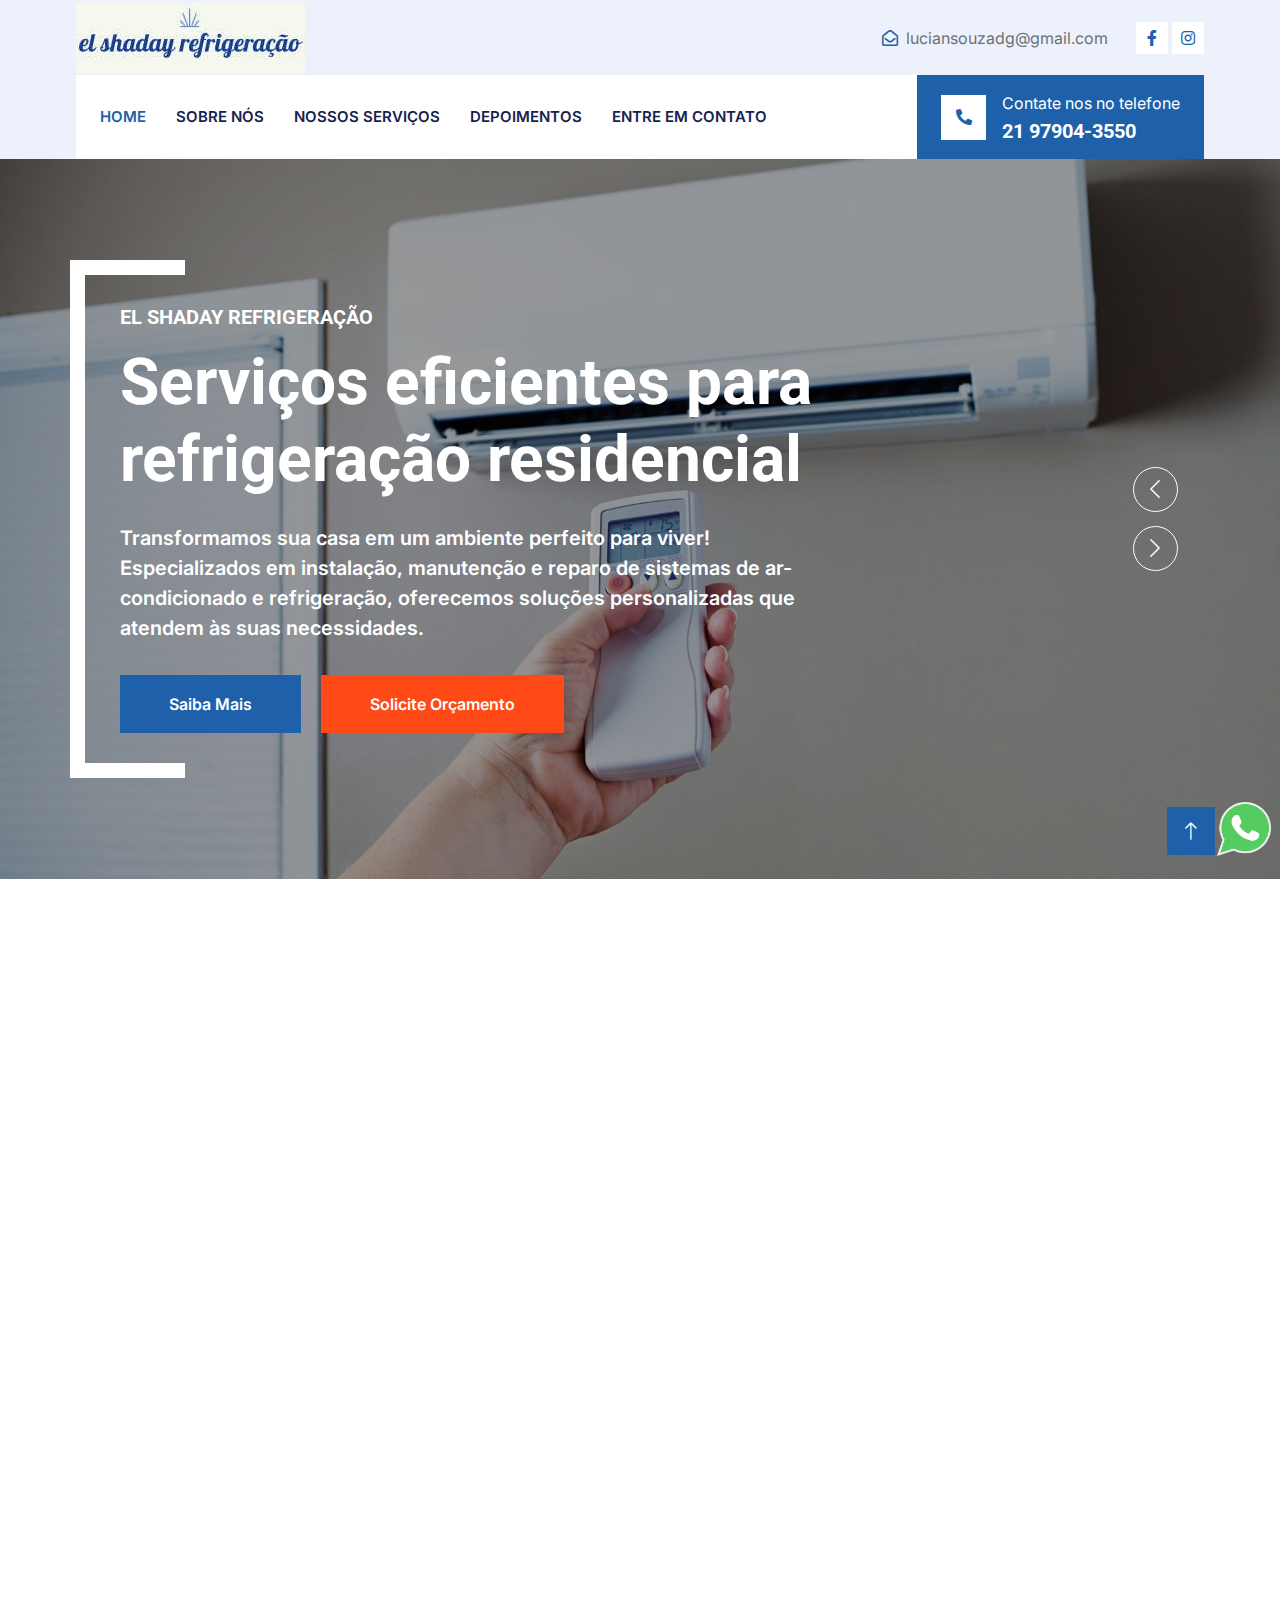
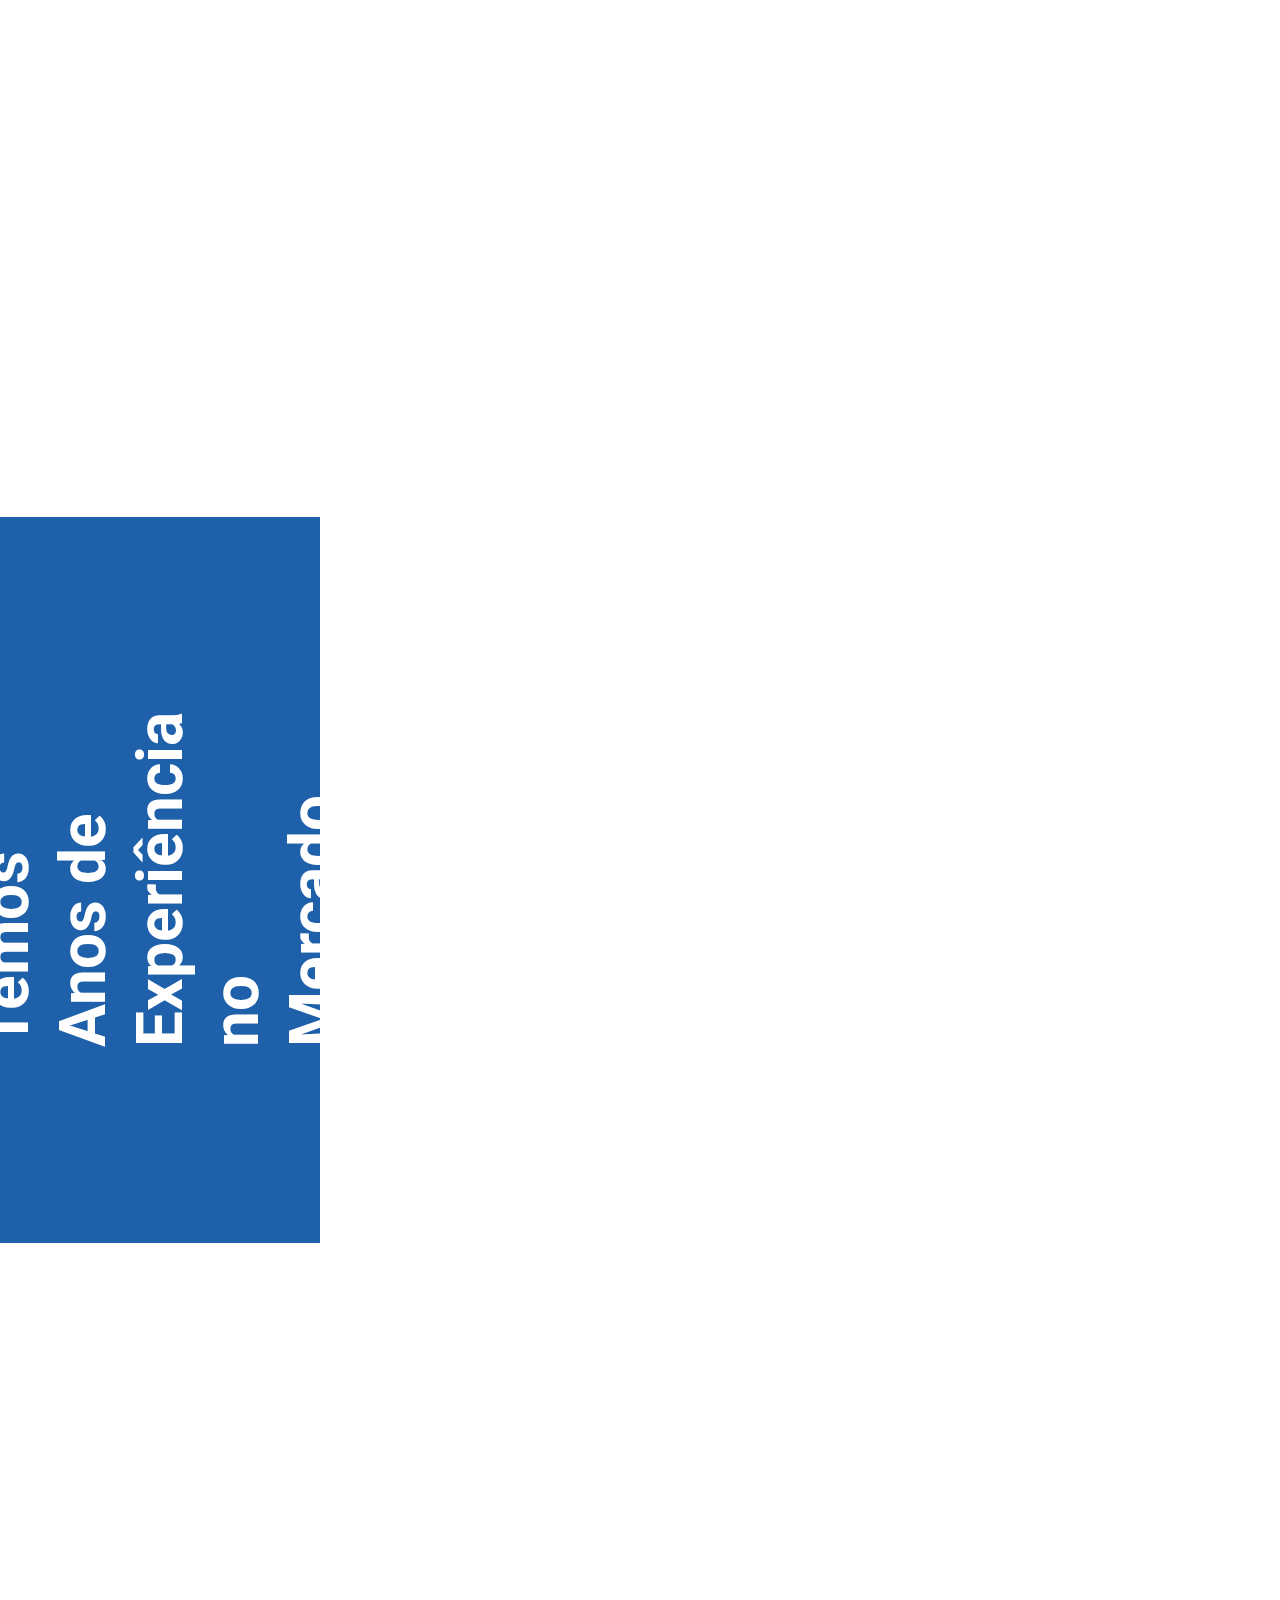
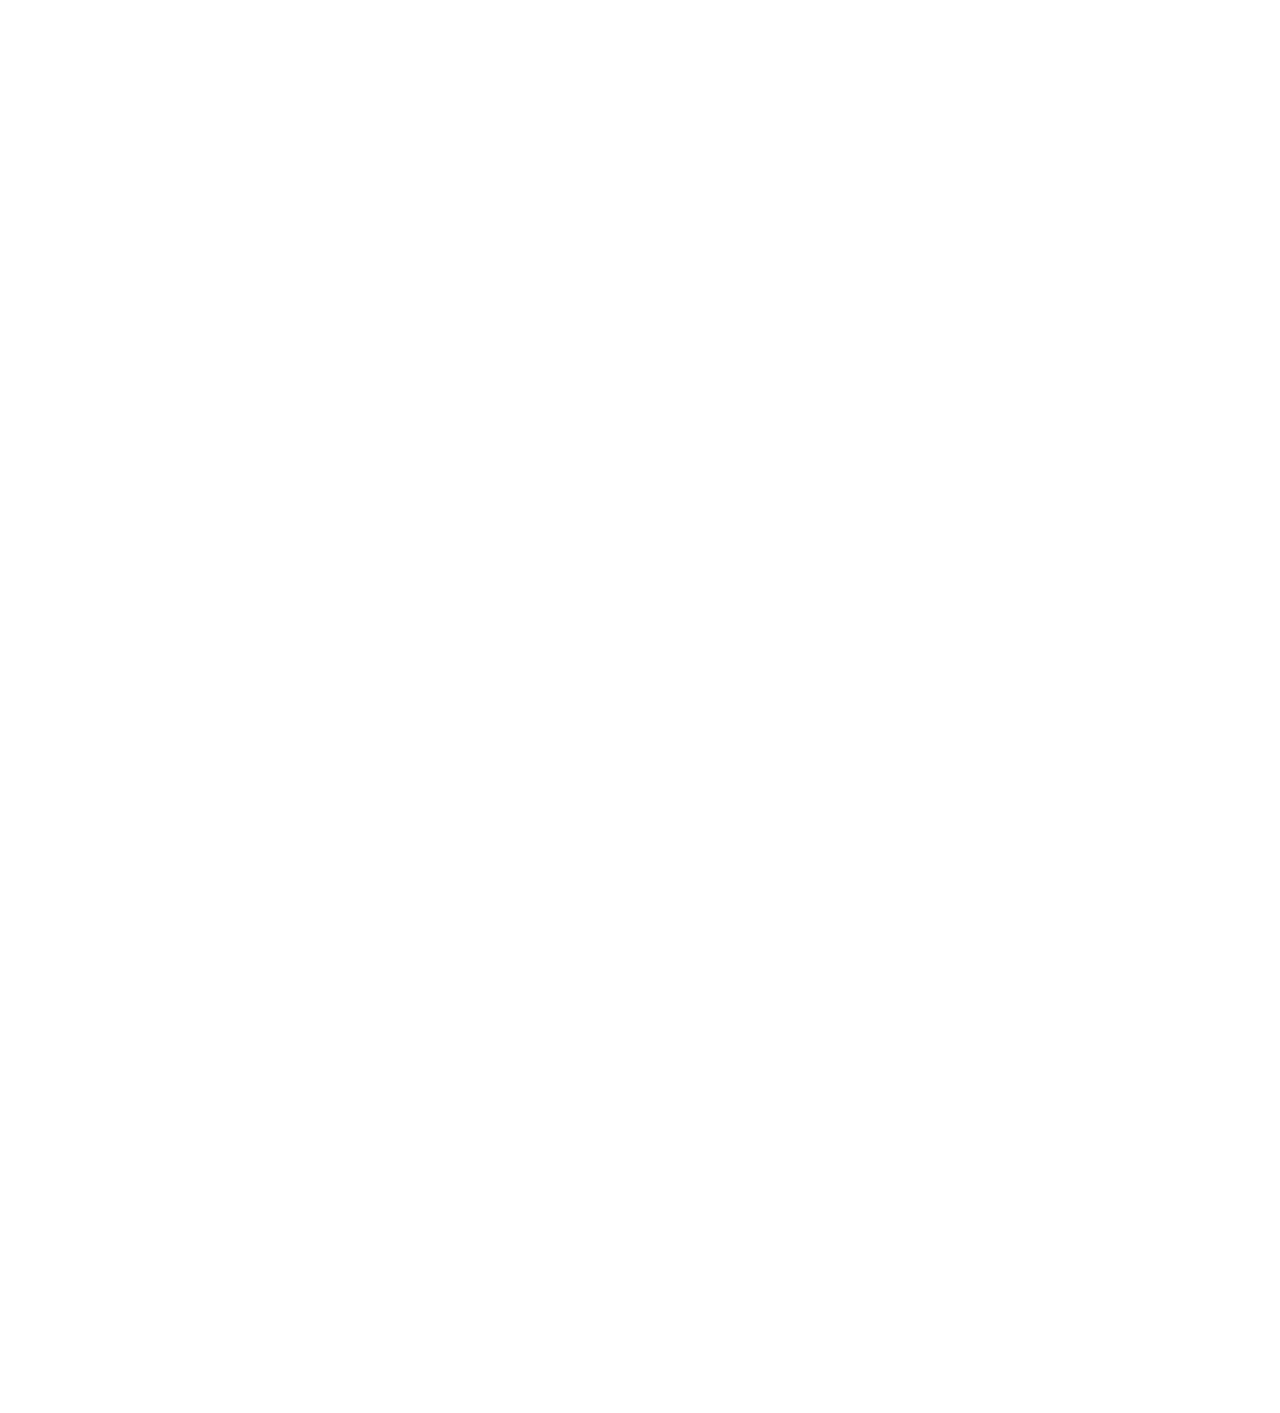
==== commit 6f21dd2e: "Adicionando meta do google na index" ====
--- a/index.html
+++ b/index.html
@@ -7,6 +7,7 @@
     <meta content="width=device-width, initial-scale=1.0" name="viewport">
     <meta content="" name="keywords">
     <meta content="" name="description">
+    <meta name="google-site-verification" content="N__SSI-KlK-kEzjgUSOeMEmZiGWQyg5bNb04WbuytVc" />
 
     <!-- Favicon -->
     <link href="img/favicon.ico" rel="icon">
@@ -384,7 +385,7 @@
                     <div class="d-flex pt-2">
                         <a class="btn btn-outline-light btn-social" href=""><i class="fab fa-facebook-f"></i></a>
                         <a class="btn btn-outline-light btn-social" href="https://www.instagram.com/elshadayrefrigeracao2013" target="_blank"><i class="fab fa-instagram"></i></a>
-                        <a class="btn btn-outline-light btn-social" href=""><i class="fab fa-youtube"></i></a>
+                        <!--<a class="btn btn-outline-light btn-social" href=""><i class="fab fa-youtube"></i></a> -->
                     </div>
                 </div>
                 <div class="col-lg-3 col-md-6">
--- a/css/style.css
+++ b/css/style.css
@@ -13,7 +13,7 @@
 .back-to-top {
     position: fixed;
     display: none;
-    right: 45px;
+    right: 65px;
     bottom: 45px;
     z-index: 99;
 }
@@ -537,7 +537,7 @@
 .whatsapp {
     position: fixed;
     bottom: 35px;
-    right: 5%;
+    right: 0px;
     z-index: 9999;
 }
 
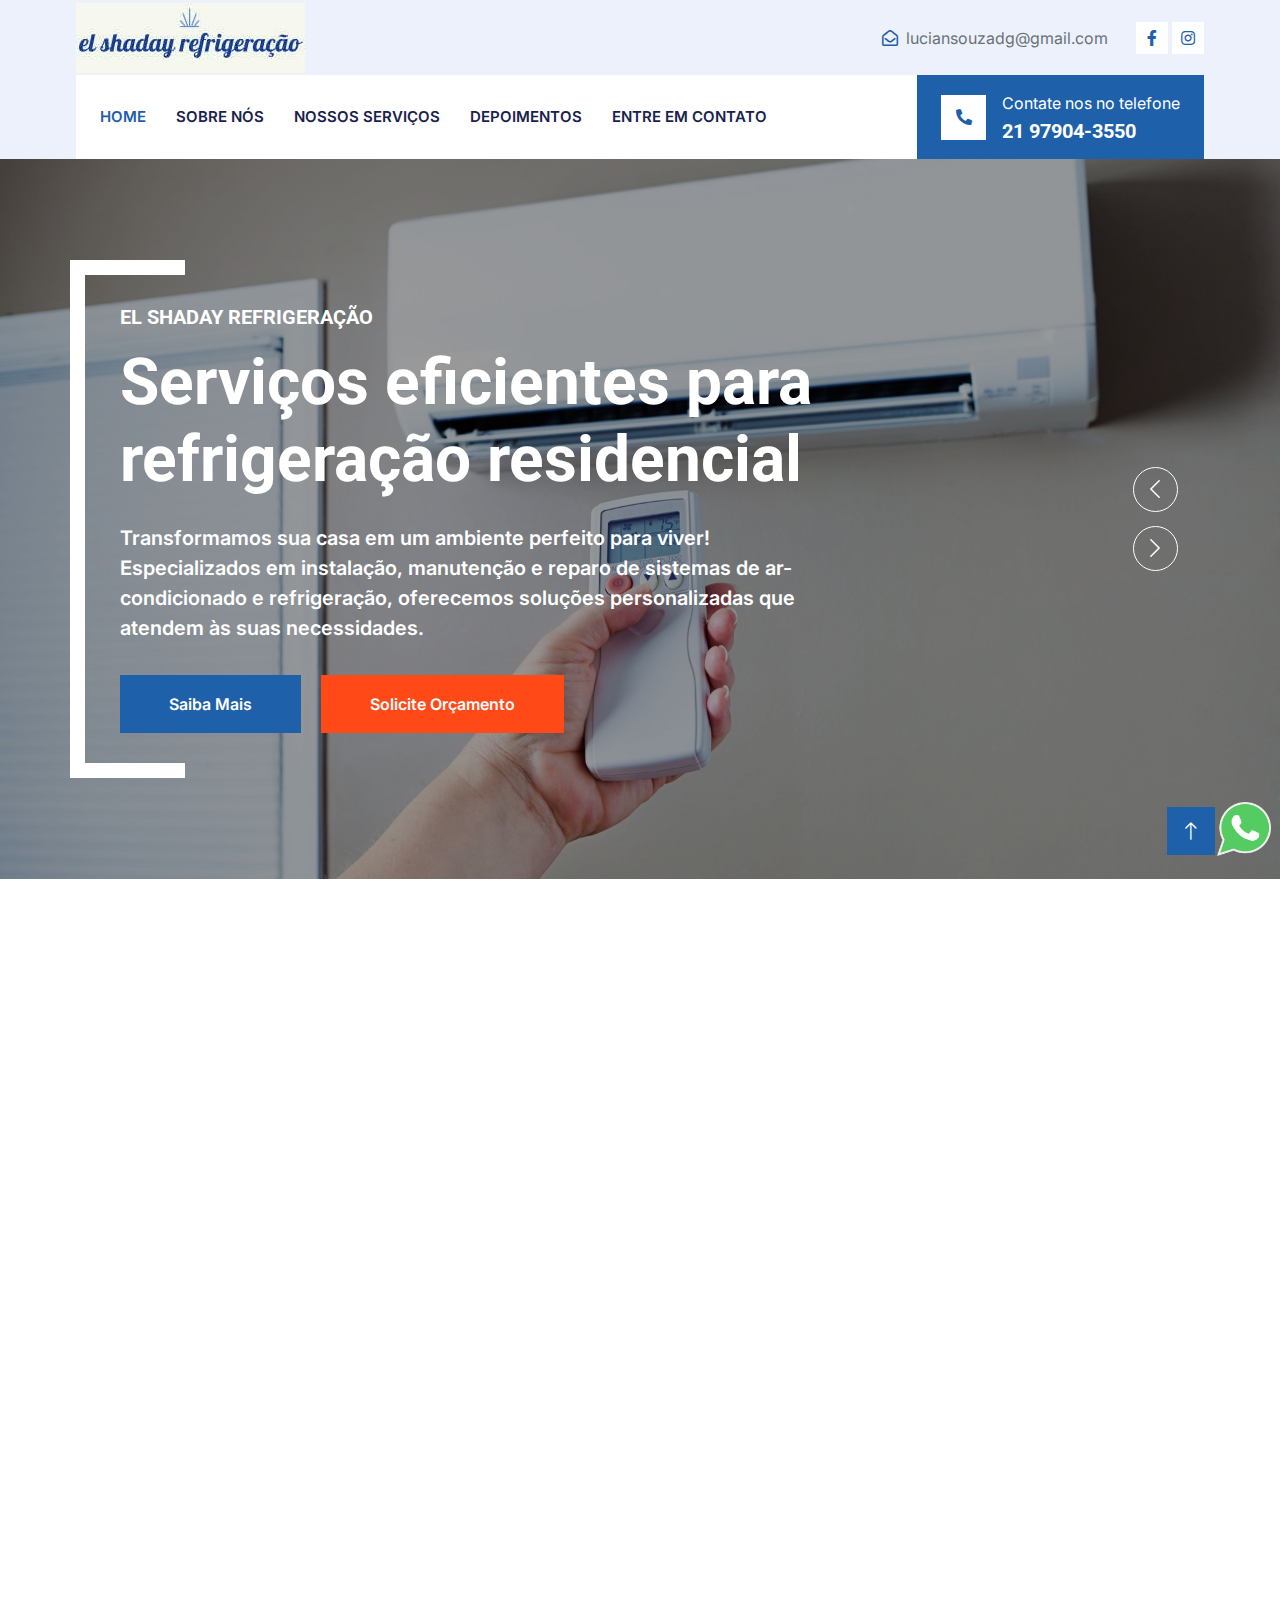
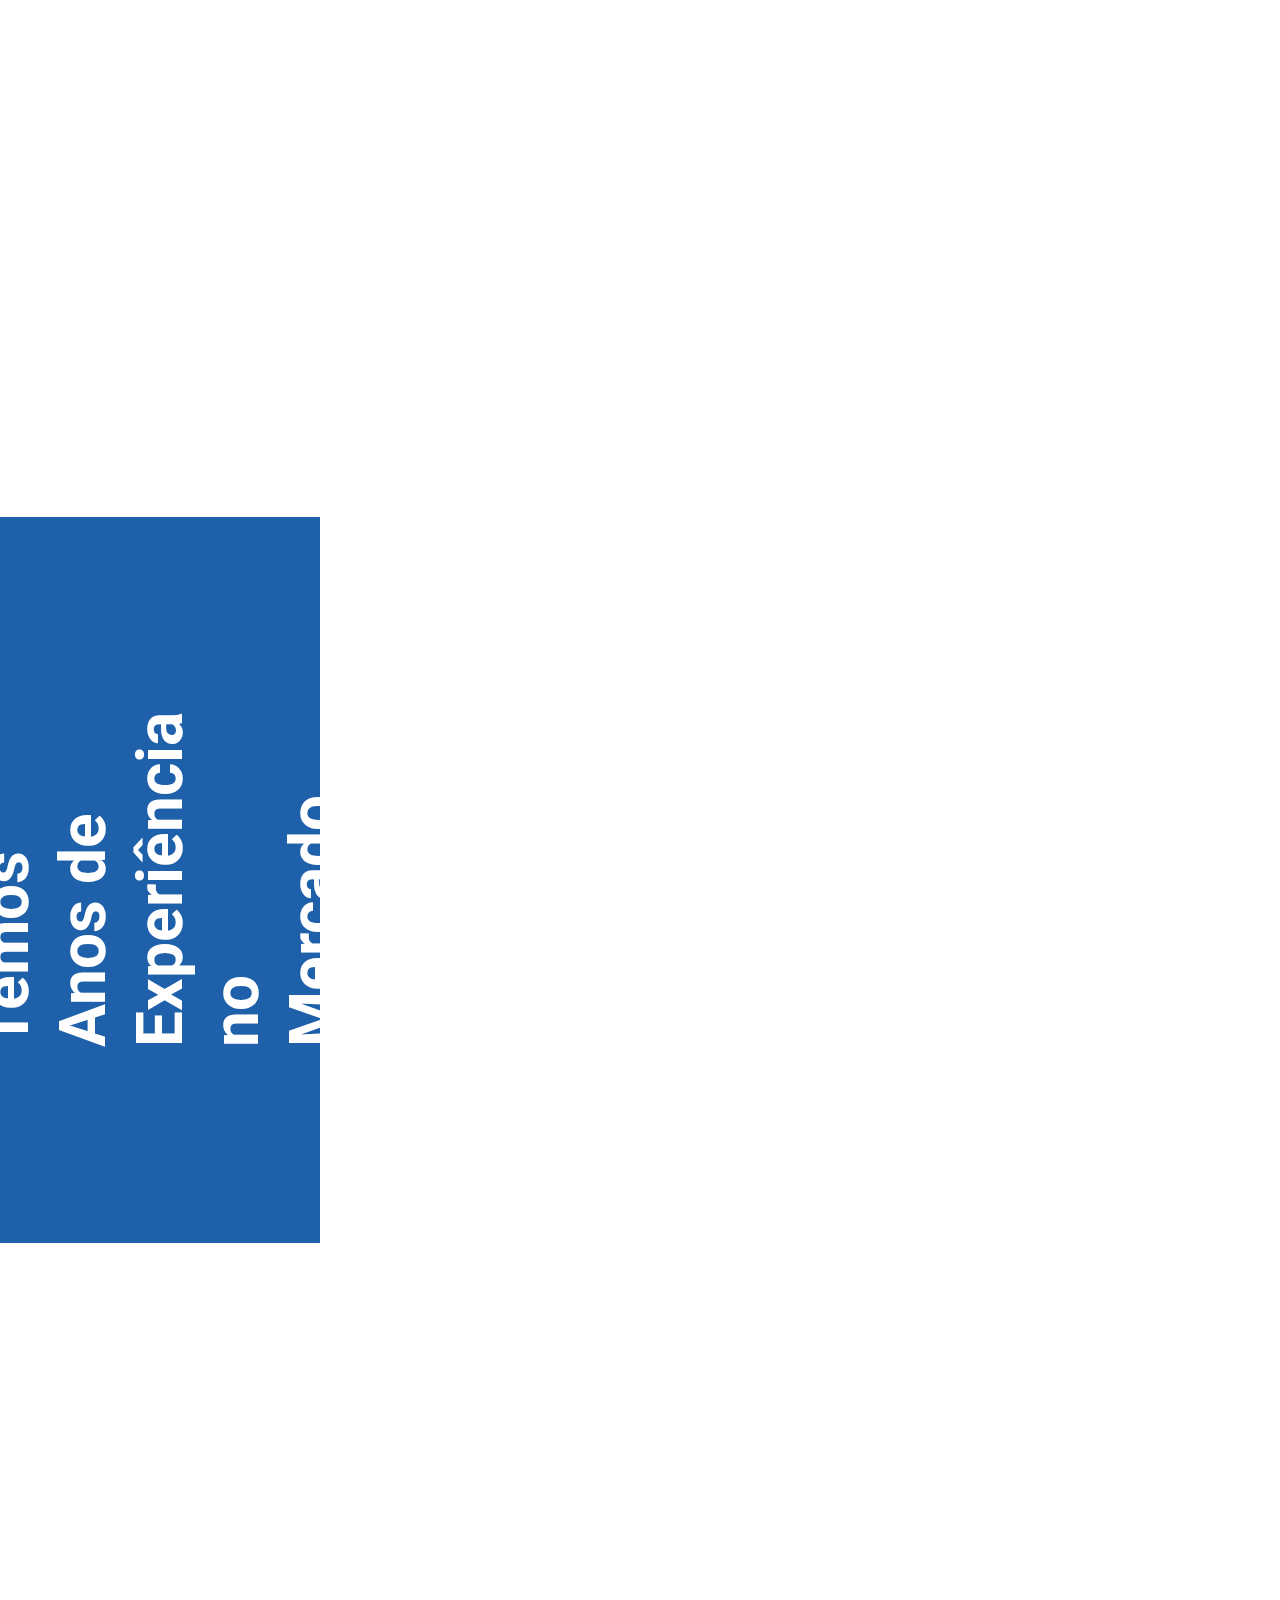
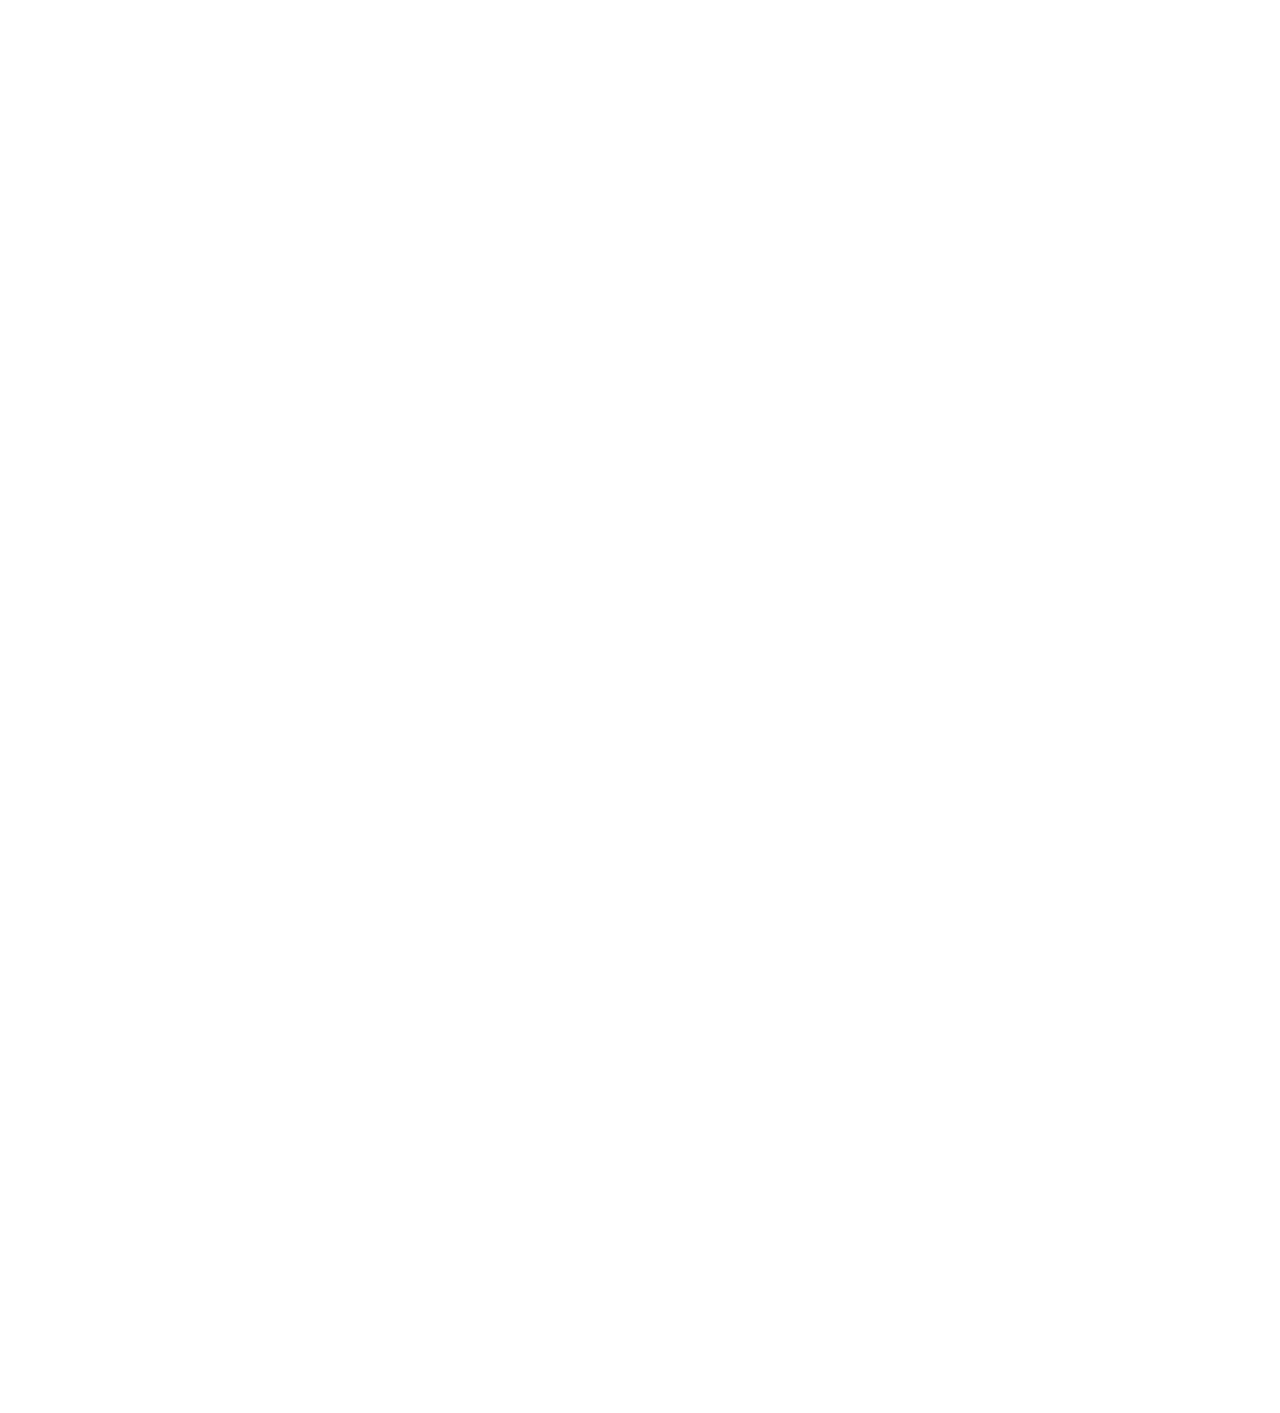
==== commit 4e0c1b9f: "Remoção da tag do analytics" ====
--- a/index.html
+++ b/index.html
@@ -35,14 +35,6 @@
 
 <!-- Google tag (gtag.js) -->
 <script async src="https://www.googletagmanager.com/gtag/js?id=G-8V45EX25VG"></script>
-<script>
-  window.dataLayer = window.dataLayer || [];
-  function gtag(){dataLayer.push(arguments);}
-  gtag('js', new Date());
-
-  gtag('config', 'G-8V45EX25VG');
-</script>
-
 <body>
     <!-- Loading de carregamento da página -->
     <div id="spinner" class="show bg-white position-fixed translate-middle w-100 vh-100 top-50 start-50 d-flex align-items-center justify-content-center">
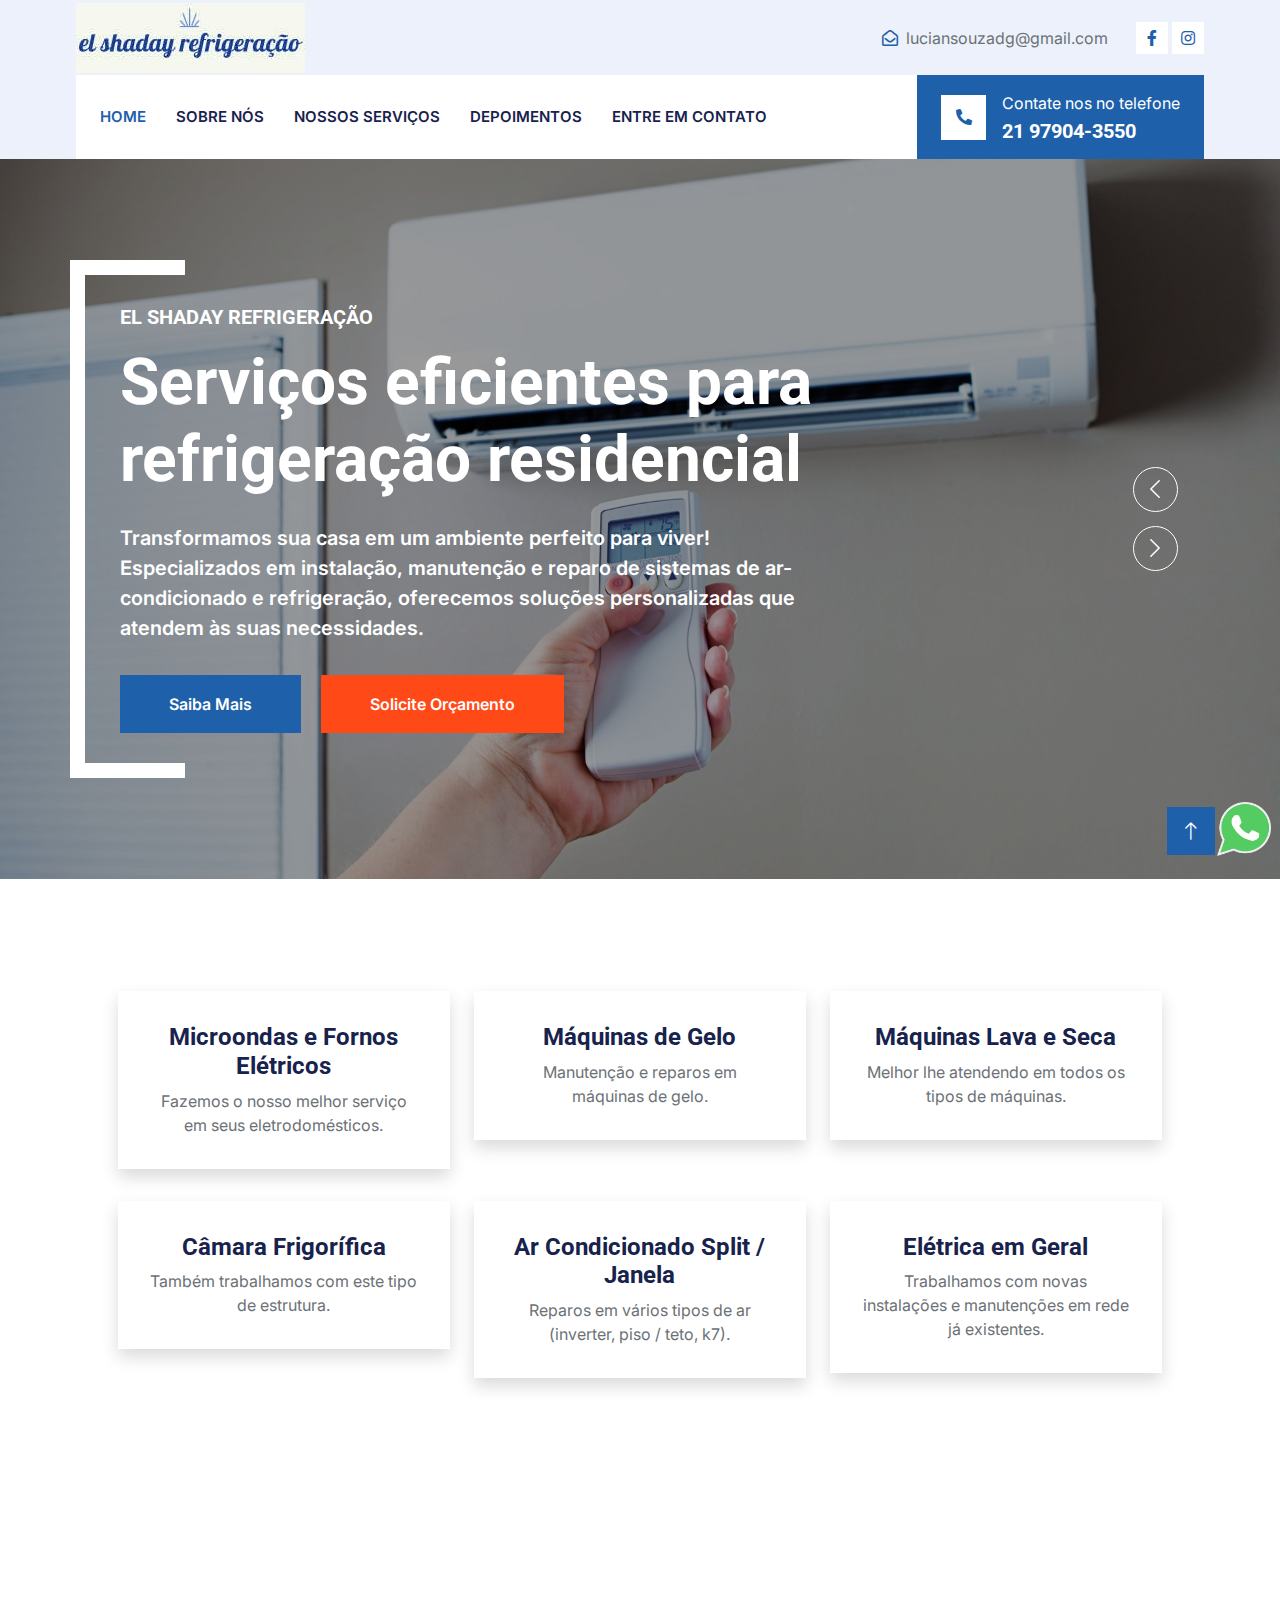
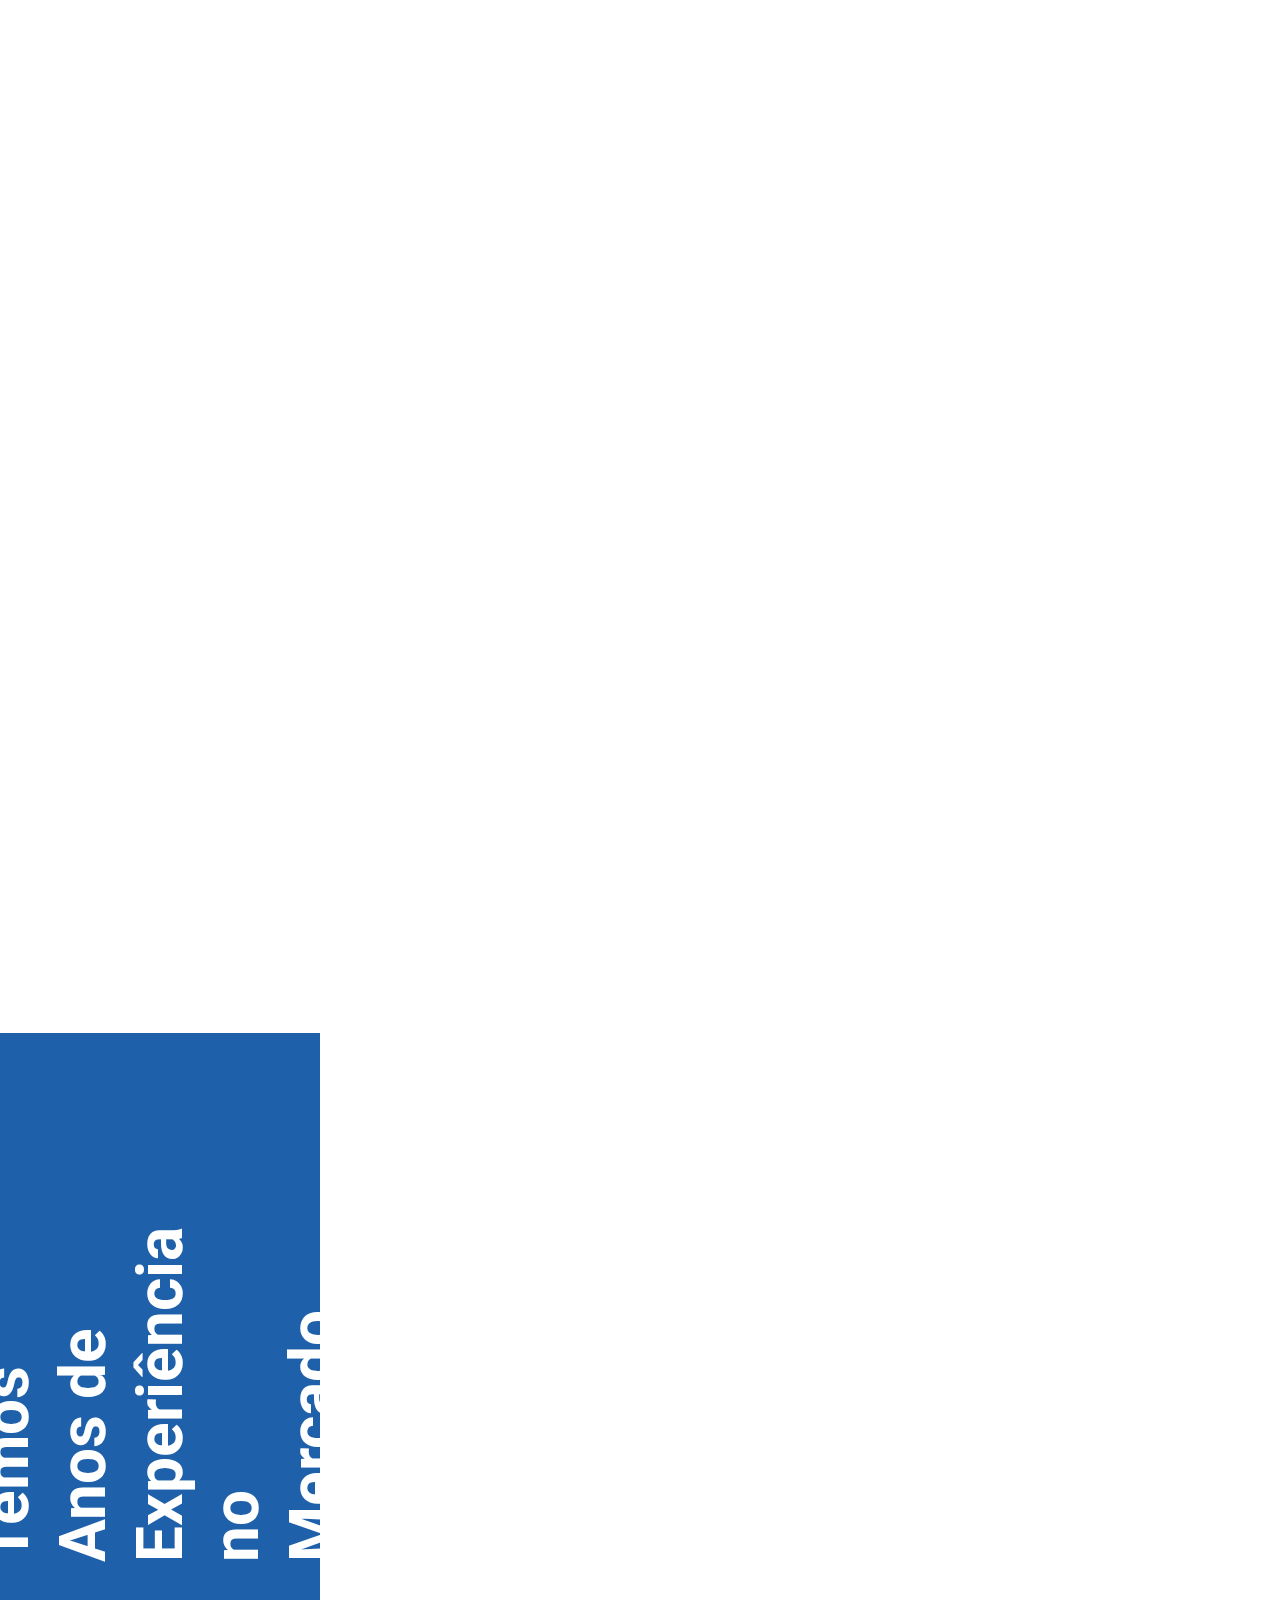
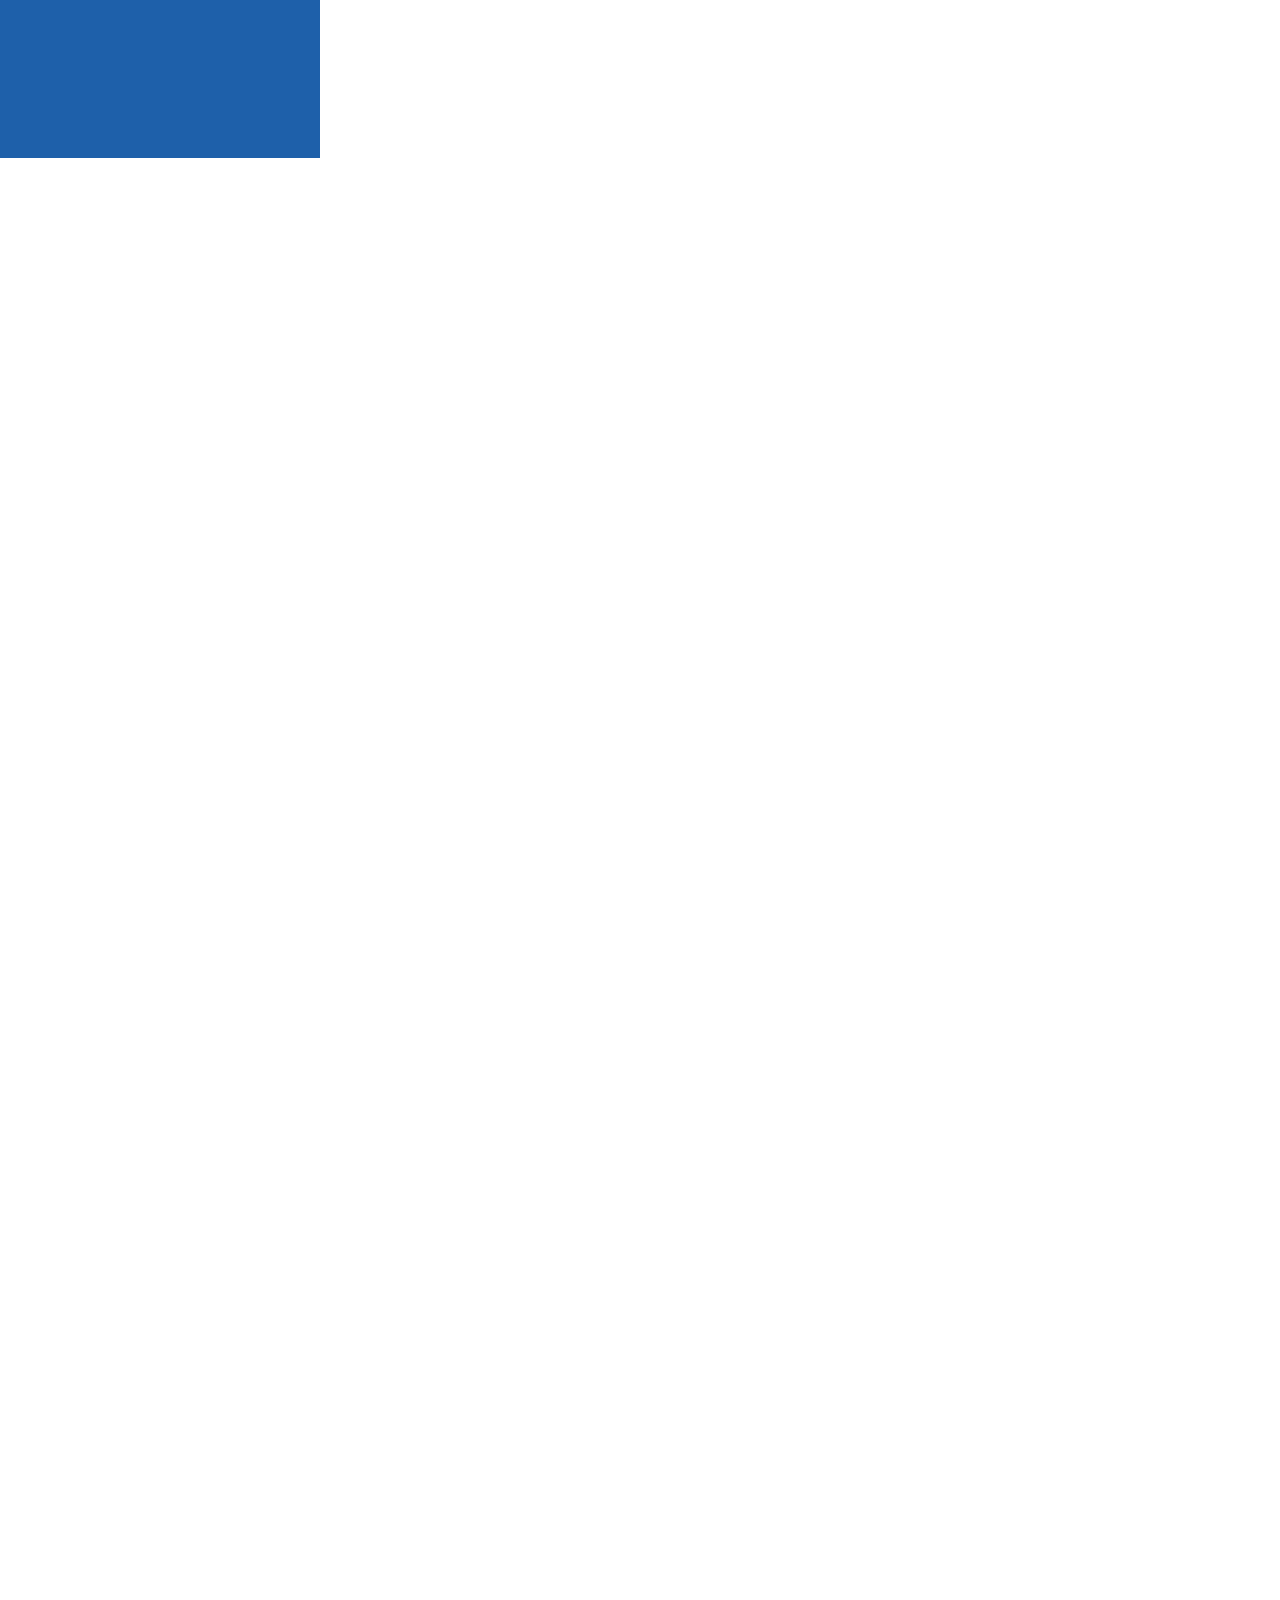
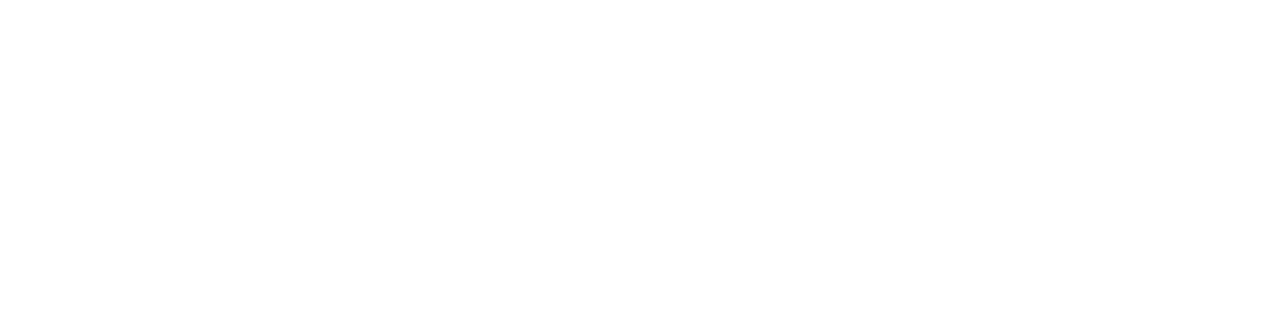
==== commit 51009570: "Adição dos cards da Home" ====
--- a/index.html
+++ b/index.html
@@ -135,6 +135,48 @@
     </div>
     <!-- Final do Carousel Da Home -->
 
+    <div class="container p-5">
+        <div class="row">
+            <div class="col-lg-4 col-sm-6"><div class="card text-center border-0 shadow rounded-0 p-3 my-3 mx-auto">
+                <div class="card-body">
+                  <h4 class="card-title fw-bold">Microondas e Fornos Elétricos</h4>
+                  <p class="card-text">Fazemos o nosso melhor serviço em seus eletrodomésticos.</p>
+                </div>
+            </div></div>
+            <div class="col-lg-4 col-sm-6"><div class="card text-center border-0 shadow rounded-0 p-3 my-3 mx-auto">
+                <div class="card-body">
+                  <h4 class="card-title fw-bold">Máquinas de Gelo</h4>
+                  <p class="card-text">Manutenção e reparos em máquinas de gelo.</p>
+                </div>
+            </div></div>
+            <div class="col-lg-4 col-sm-6"><div class="card text-center border-0 shadow rounded-0 p-3 my-3 mx-auto">
+                <div class="card-body">
+                  <h4 class="card-title fw-bold">Máquinas Lava e Seca</h4>
+                  <p class="card-text">Melhor lhe atendendo em todos os tipos de máquinas.</p>
+                </div>
+            </div></div>
+            <div class="col-lg-4 col-sm-6"><div class="card text-center border-0 shadow rounded-0 p-3 my-3 mx-auto">
+                <div class="card-body">
+                  <h4 class="card-title fw-bold">Câmara Frigorífica</h4>
+                  <p class="card-text">Também trabalhamos com este tipo de estrutura.</p>
+                </div>
+            </div></div>
+            <div class="col-lg-4 col-sm-6"><div class="card text-center border-0 shadow rounded-0 p-3 my-3 mx-auto">
+                <div class="card-body">
+                  <h4 class="card-title fw-bold">Ar Condicionado Split / Janela</h4>
+                  <p class="card-text">Reparos em vários tipos de ar (inverter, piso / teto, k7).</p>
+                </div>
+            </div></div>
+            <div class="col-lg-4 col-sm-6"><div class="card text-center border-0 shadow rounded-0 p-3 my-3 mx-auto">
+                <div class="card-body">
+                  <h4 class="card-title fw-bold">Elétrica em Geral</h4>
+                  <p class="card-text">Trabalhamos com novas instalações e manutenções em rede já existentes.</p>
+                </div>
+            </div></div>
+            </div>
+            </div>
+        </div>
+    </div>
     <!-- Início da Seção Serviços -->
     <div class="container-xxl py-5">
         <div class="container">
--- a/css/style.css
+++ b/css/style.css
@@ -243,6 +243,23 @@
     color: var(--light);
 }
 
+.card:hover{
+    background-color: #1E60AA;
+    text-decoration: #FFFFFF;
+  }
+
+  .card:hover .card-title {
+    color: #FFFFFF;
+  }
+
+  .card:hover .card-text {
+    color: #FFFFFF;
+  }
+
+  .card {
+    transition: all 0.3s;
+  }
+
 
 /*** Facts ***/
 .fact {
@@ -282,193 +299,6 @@
     background: var(--light);
     border-color: var(--primary);
 }
-
-
-/*** Booking ***/
-.video {
-    position: relative;
-    padding: 8rem 0 12rem 0;
-    background: linear-gradient(rgba(0, 0, 0, .4), rgba(0, 0, 0, .4)), url(../img/carousel-1.jpg) center center no-repeat;
-    background-size: cover;
-    display: flex;
-    flex-direction: column;
-    align-items: center;
-    justify-content: center;
-}
-
-.video .btn-play {
-    position: relative;
-    box-sizing: content-box;
-    display: block;
-    width: 32px;
-    height: 44px;
-    border-radius: 50%;
-    border: none;
-    outline: none;
-    padding: 18px 20px 18px 28px;
-    margin-bottom: 4rem;
-}
-
-.video .btn-play:before {
-    content: "";
-    position: absolute;
-    z-index: 0;
-    left: 50%;
-    top: 50%;
-    transform: translateX(-50%) translateY(-50%);
-    display: block;
-    width: 100px;
-    height: 100px;
-    background: #FFFFFF;
-    border-radius: 50%;
-    animation: pulse-border 1500ms ease-out infinite;
-}
-
-.video .btn-play:after {
-    content: "";
-    position: absolute;
-    z-index: 1;
-    left: 50%;
-    top: 50%;
-    transform: translateX(-50%) translateY(-50%);
-    display: block;
-    width: 100px;
-    height: 100px;
-    background: #FFFFFF;
-    border-radius: 50%;
-    transition: all 200ms;
-}
-
-.video .btn-play img {
-    position: relative;
-    z-index: 3;
-    max-width: 100%;
-    width: auto;
-    height: auto;
-}
-
-.video .btn-play span {
-    display: block;
-    position: relative;
-    z-index: 3;
-    width: 0;
-    height: 0;
-    border-left: 32px solid var(--primary);
-    border-top: 22px solid transparent;
-    border-bottom: 22px solid transparent;
-}
-
-@keyframes pulse-border {
-    0% {
-        transform: translateX(-50%) translateY(-50%) translateZ(0) scale(1);
-        opacity: 1;
-    }
-
-    100% {
-        transform: translateX(-50%) translateY(-50%) translateZ(0) scale(1.5);
-        opacity: 0;
-    }
-}
-
-#videoModal {
-    z-index: 99999;
-}
-
-#videoModal .modal-dialog {
-    position: relative;
-    max-width: 800px;
-    margin: 60px auto 0 auto;
-}
-
-#videoModal .modal-body {
-    position: relative;
-    padding: 0px;
-}
-
-#videoModal .close {
-    position: absolute;
-    width: 30px;
-    height: 30px;
-    right: 0px;
-    top: -30px;
-    z-index: 999;
-    font-size: 30px;
-    font-weight: normal;
-    color: #FFFFFF;
-    background: #000000;
-    opacity: 1;
-}
-
-.bootstrap-datetimepicker-widget.bottom {
-    top: auto !important;
-}
-
-.bootstrap-datetimepicker-widget .table * {
-    border-bottom-width: 0px;
-}
-
-.bootstrap-datetimepicker-widget .table th {
-    font-weight: 500;
-}
-
-.bootstrap-datetimepicker-widget.dropdown-menu {
-    padding: 10px;
-    border-radius: 2px;
-}
-
-.bootstrap-datetimepicker-widget table td.active,
-.bootstrap-datetimepicker-widget table td.active:hover {
-    background: var(--primary);
-}
-
-.bootstrap-datetimepicker-widget table td.today::before {
-    border-bottom-color: var(--primary);
-}
-
-
-/*** Team ***/
-.team-item img {
-    transition: .5s;
-}
-
-.team-item:hover img {
-    transform: scale(1.1);
-}
-
-.team-item .team-text {
-    height: 90px;
-    overflow: hidden;
-}
-
-.team-item .team-text .bg-light,
-.team-item .team-text .bg-primary {
-    position: relative;
-    height: 90px;
-    display: flex;
-    align-items: center;
-    justify-content: center;
-    flex-direction: column;
-    transition: .5s;
-}
-
-.team-item .team-text .bg-primary {
-    flex-direction: row;
-}
-
-.team-item:hover .team-text .bg-light {
-    margin-top: -90px;
-}
-
-.team-item .team-text .bg-primary .btn {
-    color: var(--primary);
-    background: #FFFFFF;
-}
-
-.team-item .team-text .bg-primary .btn:hover {
-    color: #FFFFFF;
-    background: var(--secondary)
-}
-
 
 /*** Testimonial ***/
 .testimonial-carousel .owl-item .testimonial-text,
